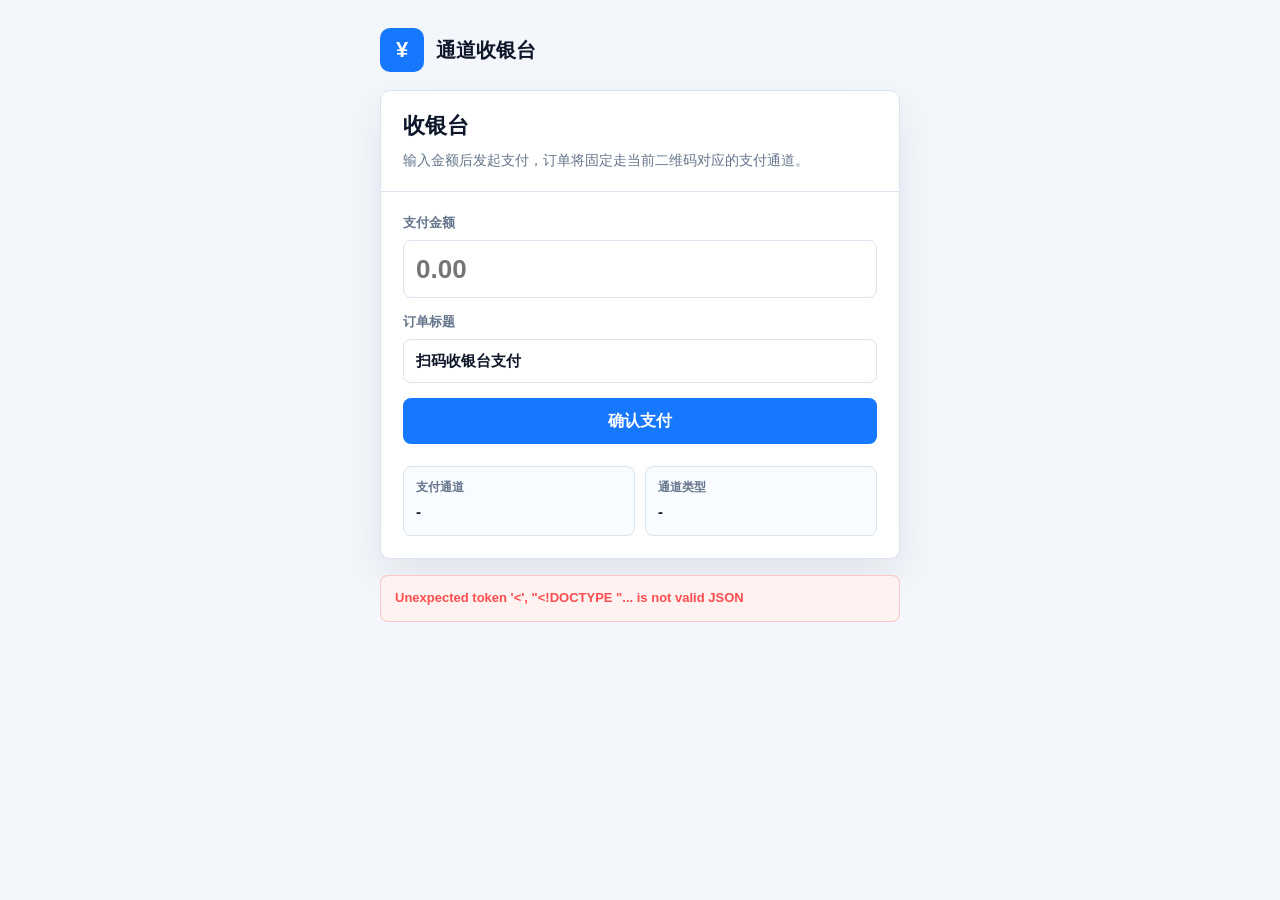
==== src/main/resources/static/cashier.html @ 772f04e9 "feat: complete Douyin profit sharing with Alipay isolation" ====
<!doctype html>
<html lang="zh-CN">
<head>
  <meta charset="utf-8">
  <meta name="viewport" content="width=device-width, initial-scale=1">
  <title>通道收银台</title>
  <style>
    :root {
      --primary: #1677ff;
      --text: #0f172a;
      --muted: #64748b;
      --line: #dbe3ef;
      --bg: #f3f6fb;
      --green: #38b000;
      --red: #ff4d4f;
    }

    * {
      box-sizing: border-box;
    }

    body {
      margin: 0;
      min-height: 100vh;
      background: var(--bg);
      color: var(--text);
      font-family: "Microsoft YaHei", "PingFang SC", Arial, sans-serif;
    }

    .shell {
      width: min(520px, calc(100% - 28px));
      margin: 0 auto;
      padding: 28px 0;
    }

    .brand {
      display: flex;
      align-items: center;
      gap: 12px;
      margin-bottom: 18px;
      font-weight: 900;
      font-size: 20px;
    }

    .logo {
      display: grid;
      place-items: center;
      width: 44px;
      height: 44px;
      border-radius: 10px;
      background: var(--primary);
      color: #fff;
      font-size: 22px;
    }

    .card {
      border: 1px solid var(--line);
      border-radius: 10px;
      background: #fff;
      box-shadow: 0 18px 45px rgba(15, 23, 42, 0.08);
      overflow: hidden;
    }

    .head {
      padding: 20px 22px;
      border-bottom: 1px solid var(--line);
    }

    .head h1 {
      margin: 0 0 8px;
      font-size: 22px;
    }

    .head p {
      margin: 0;
      color: var(--muted);
      font-size: 14px;
      line-height: 1.6;
    }

    form {
      display: grid;
      gap: 15px;
      padding: 22px;
    }

    label {
      display: grid;
      gap: 8px;
      color: var(--muted);
      font-size: 13px;
      font-weight: 800;
    }

    input,
    select {
      width: 100%;
      height: 44px;
      border: 1px solid var(--line);
      border-radius: 8px;
      padding: 0 12px;
      color: var(--text);
      font: inherit;
      font-size: 15px;
      font-weight: 800;
      background: #fff;
    }

    input:focus,
    select:focus {
      border-color: var(--primary);
      outline: none;
      box-shadow: 0 0 0 3px rgba(22, 119, 255, 0.12);
    }

    .profit-sharing-option {
      display: flex;
      align-items: center;
      line-height: 1.6;
    }

    .profit-sharing-option input {
      width: 18px;
      height: 18px;
      flex-shrink: 0;
    }

    .profit-sharing-hint {
      margin: 6px 0 0;
      color: var(--muted);
      font-size: 12px;
      line-height: 1.6;
    }

    .amount {
      height: 58px;
      font-size: 26px;
      letter-spacing: 0;
    }

    .btn {
      display: inline-flex;
      align-items: center;
      justify-content: center;
      height: 46px;
      border: 0;
      border-radius: 8px;
      background: var(--primary);
      color: #fff;
      font: inherit;
      font-weight: 900;
      cursor: pointer;
    }

    .payment-code-panel {
      display: grid;
      gap: 10px;
    }

    .payment-code-panel[hidden] {
      display: none !important;
    }

    .payment-code-actions {
      display: grid;
      gap: 8px;
    }

    .payment-code-upload {
      display: inline-flex;
      align-items: center;
      justify-content: center;
      min-height: 42px;
      border: 1px solid rgba(22, 119, 255, 0.28);
      border-radius: 8px;
      background: #eef6ff;
      color: var(--primary);
      padding: 0 14px;
      font: inherit;
      font-size: 14px;
      font-weight: 900;
      cursor: pointer;
    }

    .payment-code-upload:disabled {
      cursor: not-allowed;
      opacity: 0.65;
    }

    .payment-code-status {
      min-height: 18px;
      color: var(--muted);
      font-size: 12px;
      font-weight: 800;
      line-height: 1.5;
    }

    .payment-code-status.ok {
      color: var(--green);
    }

    .payment-code-status.bad {
      color: var(--red);
    }

    .payment-code-status.loading {
      color: var(--primary);
    }

    .meta {
      display: grid;
      grid-template-columns: repeat(2, minmax(0, 1fr));
      gap: 10px;
      padding: 0 22px 22px;
    }

    .mini {
      min-height: 70px;
      border: 1px solid var(--line);
      border-radius: 8px;
      padding: 12px;
      background: #f8fbff;
    }

    .mini span {
      display: block;
      color: var(--muted);
      font-size: 12px;
      font-weight: 800;
    }

    .mini strong {
      display: block;
      margin-top: 7px;
      overflow-wrap: anywhere;
      font-size: 15px;
    }

    .result {
      display: none;
      margin-top: 16px;
      border: 1px solid var(--line);
      border-radius: 8px;
      background: #111827;
      color: #dbeafe;
      padding: 14px;
      font-family: Consolas, "Cascadia Mono", monospace;
      font-size: 12px;
      line-height: 1.55;
      white-space: pre-wrap;
      overflow-wrap: anywhere;
    }

    .message {
      margin: 16px 0 0;
      border: 1px solid var(--line);
      border-radius: 8px;
      background: #f8fbff;
      color: var(--muted);
      padding: 12px 14px;
      font-size: 13px;
      font-weight: 800;
      line-height: 1.55;
    }

    .message.ok {
      border-color: rgba(56, 176, 0, 0.25);
      background: #f3ffe9;
      color: var(--green);
    }

    .message.bad {
      border-color: rgba(255, 77, 79, 0.25);
      background: #fff2f0;
      color: var(--red);
    }

    .message.loading {
      border-color: rgba(22, 119, 255, 0.25);
      background: #eef6ff;
      color: var(--primary);
    }

    .pay-panel {
      display: none;
      margin-top: 16px;
      border: 1px solid var(--line);
      border-radius: 10px;
      background: #fff;
      padding: 18px;
      text-align: center;
      box-shadow: 0 18px 45px rgba(15, 23, 42, 0.08);
    }

    .continue-panel {
      display: none;
      margin-top: 16px;
      border: 1px solid rgba(22, 119, 255, 0.22);
      border-radius: 10px;
      background: #f8fbff;
      padding: 16px;
      text-align: center;
      box-shadow: 0 18px 45px rgba(15, 23, 42, 0.08);
    }

    .continue-panel.active {
      display: grid;
      gap: 10px;
      justify-items: center;
    }

    .continue-panel p {
      margin: 0;
      color: var(--muted);
      font-size: 13px;
      font-weight: 800;
      line-height: 1.6;
    }

    .continue-button {
      border: 0;
      border-radius: 8px;
      background: var(--primary);
      color: #fff;
      padding: 12px 18px;
      font: inherit;
      font-weight: 900;
      cursor: pointer;
    }

    .payment-form-holder {
      position: absolute;
      width: 1px;
      height: 1px;
      overflow: hidden;
      opacity: 0;
      pointer-events: none;
    }

    .pay-panel.active {
      display: grid;
      gap: 12px;
      justify-items: center;
    }

    .pay-panel h2 {
      margin: 0;
      font-size: 18px;
    }

    .pay-panel p {
      margin: 0;
      color: var(--muted);
      font-size: 13px;
      line-height: 1.6;
    }

    .pay-qr {
      width: 260px;
      max-width: 100%;
      aspect-ratio: 1;
      border: 1px solid var(--line);
      border-radius: 10px;
      padding: 12px;
      background: #fff;
    }

    .ok {
      color: var(--green);
    }

    .bad {
      color: var(--red);
    }
  </style>
</head>
<body>
<main class="shell">
  <div class="brand"><div class="logo">¥</div><div>通道收银台</div></div>
  <section class="card">
    <div class="head">
      <h1 id="cashierTitle">收银台</h1>
      <p id="cashierHint">输入金额后发起支付，订单将固定走当前二维码对应的支付通道。</p>
    </div>
    <form id="cashierForm">
      <label>支付金额
        <input id="amount" class="amount" type="number" min="0.01" step="0.01" placeholder="0.00" required>
      </label>
      <label>订单标题
        <input id="subject" value="扫码收银台支付" required>
      </label>
      <div id="profitSharingPanel" hidden>
        <label class="profit-sharing-option"><input id="profitSharingEnabled" type="checkbox">本订单需要分账</label>
        <p class="profit-sharing-hint">勾选后，支付款项将保留待分账；分账完成后可解冻剩余资金。</p>
      </div>
      <div id="paymentCodePanel" class="payment-code-panel" hidden>
        <label>付款码数字
          <input id="paymentCode" inputmode="numeric" pattern="[0-9]*" placeholder="可手动输入，也可上传照片自动识别">
        </label>
        <div class="payment-code-actions">
          <input id="paymentCodeFile" type="file" accept="image/*" hidden>
          <button id="paymentCodeUploadButton" class="payment-code-upload" type="button">上传照片识别付款码</button>
          <div id="paymentCodeUploadStatus" class="payment-code-status">只在付款码产品中使用，其他支付产品不会显示。</div>
        </div>
      </div>
      <button id="payButton" class="btn" type="submit" disabled>确认支付</button>
    </form>
    <div class="meta">
      <div class="mini"><span>支付通道</span><strong id="channelText">-</strong></div>
      <div class="mini"><span>通道类型</span><strong id="providerText">-</strong></div>
    </div>
  </section>
  <div id="message" class="message">请输入金额后确认支付。</div>
  <section id="continuePanel" class="continue-panel" aria-live="polite">
    <p>如果没有自动打开支付宝，请点击按钮继续付款。</p>
    <button id="continuePayButton" class="continue-button" type="button">打开支付宝付款</button>
  </section>
  <section id="payPanel" class="pay-panel" aria-live="polite">
    <h2 id="payPanelTitle">支付宝付款二维码</h2>
    <img id="payQrImage" class="pay-qr" alt="支付宝付款二维码">
    <p id="payPanelHint">请使用支付宝扫码付款，付款完成后返回商户页面查看订单状态。</p>
  </section>
  <pre id="result" class="result">等待输入金额...</pre>
  <div id="paymentFormHolder" class="payment-form-holder"></div>
</main>

<script>
  const params = new URLSearchParams(location.search);
  const oauthState = oauthStateParams(params.get("state"));
  const channelId = params.get("channelId");
  const merchantId = params.get("merchantId");
  const preferredProduct = paramValue("product");
  const oauthAuthCode = params.get("auth_code") || params.get("authCode");
  const autoPayRequested = paramValue("autoPay") === "1";
  const normalizedChannelId = safeDecode(paramValue("channelId"));
  const normalizedMerchantId = safeDecode(paramValue("merchantId"));
  const productLabels = {
    ALIPAY_ORDER_CODE: "订单码",
    ALIPAY_F2F: "当面付",
    ALIPAY_PAYMENT_CODE: "付款码",
    ALIPAY_APP: "APP支付",
    ALIPAY_WAP: "WAP手机",
    ALIPAY_PAGE: "PC网页",
    ALIPAY_JSAPI: "JSAPI",
    ALIPAY_PREAUTH: "线下预授权",
    ALIPAY_PREAUTH_H5: "H5预授权",
    ALIPAY_DIRECT_WAP: "直付通WAP手机",
    ALIPAY_DIRECT_F2F: "直付通当面付",
    ALIPAY_DIRECT_APP: "直付通APP支付",
    ALIPAY_DIRECT_PAGE: "直付通PC网页",
    ALIPAY_DIRECT_ORDER_CODE: "直付通订单码",
    ALIPAY_DIRECT_JSAPI: "直付通JSAPI",
    DOUYIN_H5: "抖音H5支付",
    DOUYIN_NATIVE: "抖音Native支付"
  };
  const desktopProductPreference = [
    "ALIPAY_ORDER_CODE",
    "ALIPAY_DIRECT_ORDER_CODE",
    "ALIPAY_PAYMENT_CODE",
    "ALIPAY_F2F",
    "ALIPAY_DIRECT_F2F",
    "ALIPAY_PREAUTH",
    "ALIPAY_PREAUTH_H5",
    "ALIPAY_APP",
    "ALIPAY_DIRECT_APP",
    "ALIPAY_WAP",
    "ALIPAY_DIRECT_WAP",
    "ALIPAY_PAGE",
    "ALIPAY_DIRECT_PAGE",
    "ALIPAY_JSAPI",
    "ALIPAY_DIRECT_JSAPI",
    "DOUYIN_NATIVE",
    "DOUYIN_H5"
  ];
  const mobileProductPreference = [
    ...desktopProductPreference.filter((product) => product !== "DOUYIN_NATIVE" && product !== "DOUYIN_H5"),
    "DOUYIN_H5",
    "DOUYIN_NATIVE"
  ];

  let currentChannel;
  let currentMerchant;
  let currentAvailableChannels = [];
  let currentProduct;
  let currentProductOptions = [];
  let alipaySubmitForm;
  let paymentPollTimer;
  let paymentPollAttempts = 0;

  const $ = (id) => document.getElementById(id);

  function isMobilePayClient() {
    return /AlipayClient|Android|iPhone|iPad|iPod|Mobile/i.test(navigator.userAgent || "");
  }

  function isAlipayClient() {
    return /AlipayClient/i.test(navigator.userAgent || "");
  }

  function safeDecode(value) {
    if (!value) return value;
    let decoded = value;
    for (let index = 0; index < 2; index += 1) {
      try {
        const next = decodeURIComponent(decoded);
        if (next === decoded) break;
        decoded = next;
      } catch (error) {
        break;
      }
    }
    return decoded;
  }

  function oauthStateParams(rawState) {
    try {
      return new URLSearchParams(rawState || "");
    } catch (error) {
      return new URLSearchParams();
    }
  }

  function paramValue(key) {
    return params.get(key) || oauthState.get(key);
  }

  function tokenVariants(value) {
    const raw = String(value || "").trim();
    if (!raw) return [];
    const decoded = safeDecode(raw);
    const values = [raw, decoded, encodeURIComponent(raw), encodeURIComponent(decoded)];
    return [...new Set(values.map((item) => item.toLowerCase()))];
  }

  function tokenMatches(left, right) {
    const leftSet = new Set(tokenVariants(left));
    return tokenVariants(right).some((item) => leftSet.has(item));
  }

  function channelMatches(channel, value) {
    if (!channel || !value) return false;
    return [channel.id, channel.name, channel.appId, channel.provider].some((token) => tokenMatches(token, value));
  }

    function messageText(value) {
      if (typeof value === "string") return value;
      if (!value || typeof value !== "object") return String(value || "");
      if (value.orderString) {
        return `${value.message || "APP支付订单信息已生成"}\n\norderString:\n${value.orderString}`;
      }
      const text = value.message || value.subMessage || value.error || value.code || JSON.stringify(value);
      const authAttempts = authAttemptsText(value);
      if (authAttempts) return `${text}\n\n${authAttempts}`;
      const attempts = gatewayAttemptsText(value);
      return attempts ? `${text}\n\n${attempts}` : text;
    }

    function authAttemptsText(value) {
      if (!Array.isArray(value?.attempts) || !value.attempts.length || !value.attempts.some((attempt) => attempt?.options)) {
        return "";
      }
      const lines = value.attempts.map((attempt, index) => {
        const options = JSON.stringify(attempt.options || {});
        const result = attempt.result || {};
        const error = result.errorMessage || result.errorMessageKey || result.error || result.resultCode || JSON.stringify(result);
        return `${index + 1}. ${options}: ${error || "无返回"}`;
      });
      return `授权尝试:\n${lines.join("\n")}`;
    }

    function gatewayAttemptsText(value) {
      if (!Array.isArray(value?.attempts) || !value.attempts.length) return "";
      const lines = value.attempts.map((attempt) => {
        const status = attempt.success ? "成功" : "失败";
        const code = attempt.code ? ` ${attempt.code}` : "";
        const message = attempt.message ? ` ${attempt.message}` : "";
        return `${attempt.channelId || "-"} ${status}${code}${message}`;
      });
      return `通道尝试:\n${lines.join("\n")}`;
    }

  function setMessage(value, tone = "") {
    const message = $("message");
    message.hidden = false;
    message.textContent = messageText(value);
    message.className = `message${tone ? ` ${tone}` : ""}`;
  }

  function writeResult(value, tone = "") {
    $("result").textContent = typeof value === "string" ? value : JSON.stringify(value, null, 2);
    if (tone === "ok") {
      $("message").hidden = true;
      return;
    }
    setMessage(value, tone);
  }

  function setPaymentCodeUploadStatus(text, tone = "") {
    const status = $("paymentCodeUploadStatus");
    status.textContent = text;
    status.className = `payment-code-status${tone ? ` ${tone}` : ""}`;
  }

  function clearPaymentCodeUi() {
    $("paymentCode").value = "";
    $("paymentCodeFile").value = "";
    setPaymentCodeUploadStatus("只在付款码产品中使用，其他支付产品不会显示。");
  }

  function normalizePaymentCode(value) {
    const compact = String(value || "").replace(/\s+/g, "");
    const direct = compact.match(/^\d{10,32}$/);
    if (direct) return compact;
    const query = String(value || "").match(/(?:auth_code|authCode|payment_code|paymentCode|code)=([0-9]{10,32})/i);
    if (query) return query[1];
    const digits = String(value || "").match(/(?:^|\D)(\d{10,32})(?!\d)/);
    return digits ? digits[1] : "";
  }

  function maskPaymentCode(code) {
    if (!code || code.length <= 8) return code || "";
    return `${code.slice(0, 4)}****${code.slice(-4)}`;
  }

  function hidePaymentQr() {
    $("payPanel").classList.remove("active");
    $("payQrImage").removeAttribute("src");
  }

  function hideContinuePanel() {
    $("continuePanel").classList.remove("active");
    alipaySubmitForm = null;
    $("paymentFormHolder").innerHTML = "";
  }

  function clearPaymentPolling() {
    if (paymentPollTimer) {
      clearTimeout(paymentPollTimer);
      paymentPollTimer = null;
    }
    paymentPollAttempts = 0;
  }

  function submitAlipayForm() {
    if (!alipaySubmitForm) {
      return false;
    }
    alipaySubmitForm.submit();
    return true;
  }

  function showPaymentQr(text, title, hint) {
    $("payPanelTitle").textContent = title;
    $("payPanelHint").textContent = hint;
    $("payQrImage").src = `/api/v1/qrcode?text=${encodeURIComponent(text)}&t=${Date.now()}`;
    $("payPanel").classList.add("active");
  }

  function alipayStartAppUrl(text) {
    if (/^alipays?:\/\//i.test(text)) {
      return text;
    }
    return `alipays://platformapi/startapp?appId=20000067&url=${encodeURIComponent(text)}`;
  }

  function openAlipayQr(text, message = "正在打开支付宝付款...") {
    writeResult(message, "loading");
    if (/^alipays?:\/\//i.test(text)) {
      window.location.href = text;
      return;
    }
    if (/AlipayClient/i.test(navigator.userAgent || "")) {
      window.location.href = text;
      return;
    }
    window.location.href = alipayStartAppUrl(text);
  }

  function openAlipayNativePay(text, message = "正在打开支付宝付款...") {
    writeResult(message, "loading");
    if (/AlipayClient/i.test(navigator.userAgent || "")) {
      startAlipayH5App(text);
      return;
    }
    window.location.href = alipayStartAppUrl(text);
  }

  function startAlipayH5App(url) {
    let fallbackTimer;
    const fallback = () => {
      window.location.href = alipayStartAppUrl(url);
    };
    const callStartApp = () => {
      try {
        if (fallbackTimer) clearTimeout(fallbackTimer);
        fallbackTimer = setTimeout(fallback, 800);
        window.AlipayJSBridge.call("startApp", {
          appId: "20000067",
          param: {
            url,
            appClearTop: false,
            startMultApp: "YES"
          }
        }, (result) => {
          if (fallbackTimer) clearTimeout(fallbackTimer);
          if (result && result.error) {
            fallback();
          }
        });
      } catch (error) {
        fallback();
      }
    };
    if (window.AlipayJSBridge) {
      callStartApp();
      return;
    }
    document.addEventListener("AlipayJSBridgeReady", callStartApp, { once: true });
    setTimeout(() => {
      if (!window.AlipayJSBridge) {
        fallback();
      }
    }, 1000);
  }

  function isOrderCodeProduct(product) {
    return product === "ALIPAY_ORDER_CODE" || product === "ALIPAY_DIRECT_ORDER_CODE";
  }

  function isQrPollingProduct(product) {
    return isOrderCodeProduct(product) || product === "DOUYIN_NATIVE";
  }

  function isPaymentCodeProduct(product) {
    return product === "ALIPAY_PAYMENT_CODE";
  }

  function isH5PreauthProduct(product) {
    return product === "ALIPAY_PREAUTH_H5";
  }

  function isPagePayProduct(product) {
    return product === "ALIPAY_PAGE" || product === "ALIPAY_DIRECT_PAGE";
  }

  function alipayFormActionUrl(form) {
    if (!form) {
      return "";
    }
    const action = form.getAttribute("action");
    if (!action) {
      return "";
    }
    const params = new URLSearchParams();
    form.querySelectorAll("input[name]").forEach((input) => {
      params.append(input.name, input.value || "");
    });
    const separator = action.includes("?") ? "&" : "?";
    return `${action}${separator}${params.toString()}`;
  }

  function responseBody(data) {
    const raw = data && data.raw;
    if (!raw || typeof raw !== "object") {
      return {};
    }
    const key = Object.keys(raw).find((item) => item.endsWith("_response"));
    return key && raw[key] && typeof raw[key] === "object" ? raw[key] : {};
  }

  function responseTradeStatus(data) {
    return responseBody(data).trade_status || "";
  }

  function paymentChannelId(data) {
    return data.channelId || (currentChannel && currentChannel.id) || "";
  }

  function appOrderString(data) {
    return data && data.raw && data.raw.order_string ? data.raw.order_string : "";
  }

  function appPayLaunchUrl(orderString) {
    return `alipays://platformapi/startapp?appId=20000125&orderSuffix=${encodeURIComponent(orderString)}`;
  }

  function jsapiTradeNo(data) {
    return data?.tradeNo || data?.trade_no || responseBody(data).trade_no || "";
  }

  function isPaymentComplete(data) {
    return data.status === "SUCCESS" || responseTradeStatus(data) === "TRADE_SUCCESS" || responseTradeStatus(data) === "TRADE_FINISHED";
  }

  function isPaymentClosed(data) {
    return data.status === "CLOSED" || responseTradeStatus(data) === "TRADE_CLOSED";
  }

  async function queryPaymentStatus(outTradeNo, channelId) {
    return request("/api/v1/payments/query", {
      method: "POST",
      body: JSON.stringify({
        outTradeNo,
        channelIds: channelId ? [channelId] : []
      })
    });
  }

  async function cancelPayment(outTradeNo, channelId) {
    return request("/api/v1/payments/cancel", {
      method: "POST",
      body: JSON.stringify({
        outTradeNo,
        channelIds: channelId ? [channelId] : []
      })
    });
  }

  function startOrderCodePolling(paymentResponse, payload) {
    clearPaymentPolling();
    if (!isQrPollingProduct(currentProduct) || !payload.outTradeNo) {
      return;
    }
    const channelId = paymentChannelId(paymentResponse);
    const maxAttempts = currentProduct === "DOUYIN_NATIVE" ? 24 : 120;
    const poll = async () => {
      paymentPollAttempts += 1;
      try {
        const data = await queryPaymentStatus(payload.outTradeNo, channelId);
        if (isPaymentComplete(data)) {
          clearPaymentPolling();
          hidePaymentQr();
          writeResult("支付成功，订单状态已同步。", "ok");
          return;
        }
        if (isPaymentClosed(data)) {
          clearPaymentPolling();
          hidePaymentQr();
          writeResult("订单已关闭，未完成付款。", "bad");
          return;
        }
        if (paymentPollAttempts >= maxAttempts) {
          const cancelResult = await cancelPayment(payload.outTradeNo, channelId);
          clearPaymentPolling();
          hidePaymentQr();
          writeResult(cancelResult.status === "CLOSED" ? "订单码超时未支付，已撤销订单。" : cancelResult, cancelResult.status === "CLOSED" ? "bad" : "loading");
          return;
        }
        paymentPollTimer = setTimeout(poll, 5000);
      } catch (error) {
        if (paymentPollAttempts >= maxAttempts) {
          clearPaymentPolling();
          writeResult(error, "bad");
          return;
        }
        paymentPollTimer = setTimeout(poll, 5000);
      }
    };
    paymentPollTimer = setTimeout(poll, 5000);
  }

  function startJsapiPaymentPolling(paymentResponse, payload) {
    clearPaymentPolling();
    if (!payload.outTradeNo) {
      return;
    }
    const channelId = paymentChannelId(paymentResponse);
    const maxAttempts = 30;
    const poll = async () => {
      paymentPollAttempts += 1;
      try {
        const data = await queryPaymentStatus(payload.outTradeNo, channelId);
        if (isPaymentComplete(data)) {
          clearPaymentPolling();
          writeResult("支付成功，订单状态已同步。", "ok");
          return;
        }
        if (isPaymentClosed(data)) {
          clearPaymentPolling();
          writeResult("订单已关闭，未完成付款。", "bad");
          return;
        }
        if (paymentPollAttempts >= maxAttempts) {
          clearPaymentPolling();
          writeResult("支付结果确认中，请稍后在后台订单列表查看。", "loading");
          return;
        }
        paymentPollTimer = setTimeout(poll, 2000);
      } catch (error) {
        if (paymentPollAttempts >= maxAttempts) {
          clearPaymentPolling();
          writeResult(error, "bad");
          return;
        }
        paymentPollTimer = setTimeout(poll, 2000);
      }
    };
    paymentPollTimer = setTimeout(poll, 1000);
  }

  function startAppPaymentPolling(paymentResponse, payload, paymentName = "APP支付") {
    clearPaymentPolling();
    if (!payload.outTradeNo) {
      return;
    }
    const channelId = paymentChannelId(paymentResponse);
    const maxAttempts = 90;
    const poll = async () => {
      paymentPollAttempts += 1;
      try {
        const data = await queryPaymentStatus(payload.outTradeNo, channelId);
        if (isPaymentComplete(data)) {
          clearPaymentPolling();
          hidePaymentQr();
          writeResult("支付成功，订单状态已同步。", "ok");
          return;
        }
        if (isPaymentClosed(data)) {
          clearPaymentPolling();
          hidePaymentQr();
          writeResult("订单已关闭，未完成付款。", "bad");
          return;
        }
        if (paymentPollAttempts >= maxAttempts) {
          clearPaymentPolling();
          writeResult(`${paymentName}结果确认中，请稍后在后台订单列表查看。`, "loading");
          return;
        }
        paymentPollTimer = setTimeout(poll, 2000);
      } catch (error) {
        if (paymentPollAttempts >= maxAttempts) {
          clearPaymentPolling();
          writeResult(error, "bad");
          return;
        }
        paymentPollTimer = setTimeout(poll, 2000);
      }
    };
    paymentPollTimer = setTimeout(poll, 2000);
  }

  async function request(url, options = {}) {
    const response = await fetch(url, {
      headers: { "Content-Type": "application/json", ...(options.headers || {}) },
      ...options
    });
    const text = await response.text();
    const data = text ? JSON.parse(text) : {};
    if (!response.ok) throw data;
    return data;
  }

  async function decodePaymentCodePhoto(file) {
    const body = new FormData();
    body.append("file", file);
    const response = await fetch("/api/v1/payment-code/decode", {
      method: "POST",
      body
    });
    const text = await response.text();
    let data = {};
    try {
      data = text ? JSON.parse(text) : {};
    } catch (error) {
      data = { message: text || "付款码照片识别失败" };
    }
    if (!response.ok) throw data;
    return data;
  }

  function productOptions(channel) {
    return (channel.products || [])
      .filter((product) => product !== "ALIPAY_DIRECT")
      .filter((product) => productLabels[product]);
  }

  function merchantChannels(merchant, channels) {
    const allowed = Array.isArray(merchant.channelIds) ? merchant.channelIds : [];
    return channels.filter((channel) => (
      channel.enabled !== false &&
      (!allowed.length || allowed.some((id) => channelMatches(channel, id)))
    ));
  }

  function merchantProduct(merchant, channels) {
    const products = new Set(merchantChannels(merchant, channels).flatMap(productOptions));
    if (preferredProduct) {
      if (products.has(preferredProduct)) {
        return preferredProduct;
      }
      throw { code: "PRODUCT_NOT_ENABLED", message: "二维码指定的支付产品未在当前商户可用通道中启用，请重新生成二维码。" };
    }
    return chooseProduct([...products]);
  }

  function chooseProduct(options) {
    const products = new Set(options || []);
    const preference = isMobilePayClient() ? mobileProductPreference : desktopProductPreference;
    return preference.find((product) => products.has(product));
  }

  function findChannel(channels, id) {
    return channels.find((channel) => channelMatches(channel, id));
  }

  function noProductMessage() {
    return "当前通道没有可用于收银台的支付产品，请在支付通道里至少勾选一个支付产品。";
  }

  function applyProductUi() {
    syncCashierProfitSharing();
    const paymentCodeMode = isPaymentCodeProduct(currentProduct);
    const paymentCodePanel = $("paymentCodePanel");
    const paymentCodeInput = $("paymentCode");
    const paymentCodeFile = $("paymentCodeFile");
    const paymentCodeUploadButton = $("paymentCodeUploadButton");
    paymentCodePanel.hidden = !paymentCodeMode;
    paymentCodePanel.style.display = paymentCodeMode ? "grid" : "none";
    paymentCodeInput.required = paymentCodeMode;
    paymentCodeInput.disabled = !paymentCodeMode;
    paymentCodeFile.disabled = !paymentCodeMode;
    paymentCodeUploadButton.disabled = !paymentCodeMode;
    if (!paymentCodeMode) {
      clearPaymentCodeUi();
      return;
    }
    setPaymentCodeUploadStatus("可手动输入付款码，也可以上传付款码照片自动识别。");
    $("cashierHint").textContent = "输入金额和顾客支付宝付款码后发起收款，本产品调用支付宝当面付付款码能力。";
  }

  function isJsapiProduct(product) {
    return product === "ALIPAY_JSAPI" || product === "ALIPAY_DIRECT_JSAPI";
  }

  function isDouyinH5Product(product) {
    return product === "DOUYIN_H5";
  }

  function isDouyinNativeProduct(product) {
    return product === "DOUYIN_NATIVE";
  }

  function channelsForCurrentProduct() {
    if (currentChannel) return [currentChannel];
    return currentAvailableChannels.filter((channel) => productOptions(channel).includes(currentProduct));
  }

  function oauthRedirectUrl() {
    return `${location.origin}${location.pathname}`;
  }

  function oauthStateValue() {
    const state = new URLSearchParams();
    if (normalizedChannelId) state.set("channelId", normalizedChannelId);
    if (normalizedMerchantId) state.set("merchantId", normalizedMerchantId);
    if (currentProduct) state.set("product", currentProduct);
    if ($("amount")?.value) state.set("amount", $("amount").value);
    if ($("subject")?.value) state.set("subject", $("subject").value);
    return state.toString();
  }

  function alipayOauthUrl(appId) {
    const url = new URL("https://openauth.alipay.com/oauth2/publicAppAuthorize.htm");
    url.searchParams.set("app_id", appId);
    url.searchParams.set("scope", "auth_base");
    url.searchParams.set("redirect_uri", oauthRedirectUrl());
    const state = oauthStateValue();
    if (state) url.searchParams.set("state", state);
    return url.toString();
  }

  function waitAlipayBridge(timeoutMs = 3000) {
    return new Promise((resolve, reject) => {
      if (window.AlipayJSBridge) {
        resolve(window.AlipayJSBridge);
        return;
      }
      const timer = window.setTimeout(() => {
        reject({ code: "ALIPAY_JSAPI_BRIDGE_TIMEOUT", message: "支付宝 JSBridge 未就绪，请确认页面是在支付宝内打开。" });
      }, timeoutMs);
      document.addEventListener("AlipayJSBridgeReady", () => {
        window.clearTimeout(timer);
        resolve(window.AlipayJSBridge);
      }, { once: true });
    });
  }

  async function getAlipayJsapiAuthCode(appId) {
    const bridge = await waitAlipayBridge();
    const attempts = [
      { appId, scopeNicks: ["auth_base"] },
      { appId, scopes: ["auth_base"] },
      { appId, scopeNicks: "auth_base" },
      { appId, scopes: "auth_base" }
    ];
    const failures = [];
    for (const options of attempts) {
      const result = await callAlipayGetAuthCode(bridge, options);
      const authCode = result?.authCode || result?.auth_code;
      if (authCode) {
        return authCode;
      }
      failures.push({ options, result });
    }
    const lastFailure = failures[failures.length - 1] || {};
    const lastResult = lastFailure.result || {};
    throw {
      code: "ALIPAY_JSAPI_GET_AUTH_CODE_FAILED",
      message: lastResult?.errorMessage || lastResult?.errorMessageKey || lastResult?.error || "支付宝授权码获取失败",
      raw: lastResult,
      attempts: failures
    };
  }

  function callAlipayGetAuthCode(bridge, options) {
    return new Promise((resolve) => {
      let settled = false;
      const finish = (result) => {
        if (settled) return;
        settled = true;
        resolve(result || {});
      };
      const timer = setTimeout(() => finish({
        error: "ALIPAY_JSAPI_AUTH_TIMEOUT",
        errorMessage: "支付宝授权码获取超时"
      }), 5000);
      bridge.call("getAuthCode", options, (result) => {
        clearTimeout(timer);
        finish(result);
      });
    });
  }

  function isInvalidBridgeParams(result) {
    const text = `${result?.error || ""} ${result?.errorMessage || ""} ${result?.errorMessageKey || ""}`;
    return /参数|invalid|INVALID|ILLEGAL|PARAM|REDIRECT_URI/i.test(text);
  }

  async function alipayJsapiTradePay(tradeNo) {
    const bridge = await waitAlipayBridge();
    const attempts = [
      { tradeNO: tradeNo },
      { tradeNo },
      { orderStr: tradeNo }
    ];
    let lastResult;
    for (const options of attempts) {
      const result = await callAlipayTradePay(bridge, options);
      lastResult = result;
      if (!isInvalidBridgeParams(result)) {
        return result;
      }
    }
    return lastResult || {};
  }

  async function alipayH5PreauthTradePay(orderString) {
    const bridge = await waitAlipayBridge();
    const attempts = [
      { orderStr: orderString },
      { orderString },
      { tradeNO: orderString }
    ];
    let lastResult;
    for (const options of attempts) {
      const result = await callAlipayTradePay(bridge, options);
      lastResult = result;
      if (!isInvalidBridgeParams(result)) {
        return result;
      }
    }
    return lastResult || {};
  }

  function callAlipayTradePay(bridge, options) {
    return new Promise((resolve) => {
      bridge.call("tradePay", options, (result) => resolve(result || {}));
    });
  }

  function tradePayResultCode(result) {
    return String(result?.resultCode || result?.result_code || result?.code || "");
  }

  function tradePayErrorMessage(result) {
    const code = tradePayResultCode(result);
    if (code === "6001") return "用户取消支付";
    if (code === "6002") return "网络连接异常，请稍后重试";
    if (code === "4000") return "支付宝支付失败";
    return result?.memo || result?.errorMessage || result?.error || "支付宝支付未完成";
  }

  function applyOauthStateDefaults() {
    if (oauthState.get("amount")) {
      $("amount").value = oauthState.get("amount");
    }
    if (oauthState.get("subject")) {
      $("subject").value = oauthState.get("subject");
    }
  }

  async function loadChannel() {
    const channels = await request("/api/v1/channels");
    if (normalizedChannelId) {
      currentChannel = findChannel(channels, normalizedChannelId);
      if (!currentChannel) {
        throw { code: "BAD_REQUEST", message: "支付通道不存在" };
      }
      currentAvailableChannels = [currentChannel];
      $("cashierTitle").textContent = `${currentChannel.id} 收银台`;
      $("channelText").textContent = currentChannel.id;
      $("providerText").textContent = currentChannel.provider === "DOUYIN"
        ? "抖音支付"
        : (currentChannel.provider === "ALIPAY_DIRECT" ? "支付宝直付通" : "支付宝官方产品");
      const options = productOptions(currentChannel);
      currentProductOptions = options;
      if (preferredProduct && !options.includes(preferredProduct)) {
        throw { code: "PRODUCT_NOT_ENABLED", message: "二维码指定的支付产品未在该通道启用，请在支付通道中重新保存并生成二维码。" };
      }
      currentProduct = preferredProduct || chooseProduct(options);
    } else if (normalizedMerchantId) {
      currentMerchant = await request(`/api/v1/merchants/${encodeURIComponent(normalizedMerchantId)}/cashier-info`);
      const availableChannels = merchantChannels(currentMerchant, channels);
      currentAvailableChannels = availableChannels;
      $("cashierTitle").textContent = `${currentMerchant.name} 收银台`;
      $("cashierHint").textContent = "输入金额后发起支付，订单将按商户可用支付通道自动路由。";
      $("subject").value = `${currentMerchant.name} 扫码收款`;
      $("channelText").textContent = availableChannels.map((channel) => channel.id).join("、") || "-";
      $("providerText").textContent = "商户收款码";
      currentProductOptions = [...new Set(availableChannels.flatMap(productOptions))];
      currentProduct = merchantProduct(currentMerchant, channels);
    } else {
      throw { code: "BAD_REQUEST", message: "缺少 channelId 或 merchantId" };
    }

    applyOauthStateDefaults();
    applyProductUi();
    if (!currentProduct) {
      $("payButton").disabled = true;
      writeResult({ code: "NO_PRODUCT", message: noProductMessage(), products: currentProductOptions }, "bad");
    } else {
      $("payButton").disabled = false;
      if (oauthAuthCode && isJsapiProduct(currentProduct)) {
        writeResult("支付宝授权已完成，请确认金额后再次点击确认支付。", "loading");
      } else if (autoPayRequested && isH5PreauthProduct(currentProduct) && isAlipayClient()) {
        writeResult("正在自动发起 H5 预授权...", "loading");
        setTimeout(() => $("cashierForm").requestSubmit(), 300);
      }
    }
  }

  function orderNo() {
    return `CASHIER${Date.now()}${Math.floor(Math.random() * 1000).toString().padStart(3, "0")}`;
  }

  function syncCashierProfitSharing() {
    const enabled = currentChannel?.provider === "DOUYIN";
    $("profitSharingPanel").hidden = !enabled;
    $("profitSharingEnabled").disabled = !enabled;
    if (!enabled) $("profitSharingEnabled").checked = false;
  }

  function cashierPaymentExtra() {
    const extra = { cashier: true };
    if (currentMerchant) {
      extra.merchantId = currentMerchant.merchantId;
      extra.merchantName = currentMerchant.name;
    }
    if (currentChannel?.provider === "DOUYIN" && $("profitSharingEnabled").checked) {
      extra.settle_info = { profit_sharing: true };
    }
    return extra;
  }

  $("paymentCodeUploadButton").addEventListener("click", () => {
    if (!isPaymentCodeProduct(currentProduct)) {
      clearPaymentCodeUi();
      return;
    }
    $("paymentCodeFile").click();
  });

  $("paymentCodeFile").addEventListener("change", async () => {
    if (!isPaymentCodeProduct(currentProduct)) {
      clearPaymentCodeUi();
      return;
    }
    const file = $("paymentCodeFile").files?.[0];
    if (!file) {
      return;
    }
    const uploadButton = $("paymentCodeUploadButton");
    uploadButton.disabled = true;
    setPaymentCodeUploadStatus("正在识别照片，请稍候...", "loading");
    try {
      const data = await decodePaymentCodePhoto(file);
      const paymentCode = normalizePaymentCode(data.paymentCode || data.text);
      if (!paymentCode) {
        throw {
          code: "PAYMENT_CODE_NOT_FOUND",
          message: "照片已识别，但没有找到付款码数字，请换一张更清晰的照片或手动输入。",
          raw: data
        };
      }
      $("paymentCode").value = paymentCode;
      setPaymentCodeUploadStatus(`已识别付款码 ${maskPaymentCode(paymentCode)}`, "ok");
      setMessage("付款码已识别，请确认金额后发起收款。", "loading");
    } catch (error) {
      $("paymentCodeFile").value = "";
      setPaymentCodeUploadStatus(messageText(error), "bad");
      setMessage(error, "bad");
    } finally {
      uploadButton.disabled = false;
    }
  });

  $("cashierForm").addEventListener("submit", async (event) => {
    event.preventDefault();
    hidePaymentQr();
    hideContinuePanel();
    clearPaymentPolling();
    const payButton = $("payButton");
    const amount = Number($("amount").value);
    if (!amount || amount < 0.01) {
      writeResult({ code: "BAD_AMOUNT", message: "请输入正确金额" }, "bad");
      return;
    }
    const extra = cashierPaymentExtra();
    const payload = {
      product: currentProduct,
      outTradeNo: orderNo(),
      subject: $("subject").value,
      totalAmount: amount,
      timeoutExpress: "10m",
      extra
    };
    const backQuery = currentChannel
      ? `channelId=${encodeURIComponent(currentChannel.id)}`
      : `merchantId=${encodeURIComponent(currentMerchant.merchantId)}`;
    payload.returnUrl = `${location.origin}/cashier.html?${backQuery}`;
    payload.quitUrl = payload.returnUrl;
    if (isPagePayProduct(currentProduct) && isMobilePayClient()) {
      extra.integration_type = "ALIAPP";
      extra.request_from_url = payload.returnUrl;
    }
    if (currentChannel) {
      payload.channelIds = [currentChannel.id];
      payload.notifyUrl = currentChannel.provider === "DOUYIN"
        ? `${location.origin}/api/v1/douyin/notify/${encodeURIComponent(currentChannel.id)}`
        : `${location.origin}/api/v1/alipay/notify/${encodeURIComponent(currentChannel.id)}`;
    }
    if (isPaymentCodeProduct(currentProduct)) {
      const paymentCode = normalizePaymentCode($("paymentCode").value);
      if (!/^\d{10,32}$/.test(paymentCode)) {
        writeResult({ code: "BAD_PAYMENT_CODE", message: "请输入正确的支付宝付款码数字，或上传付款码照片自动识别。" }, "bad");
        return;
      }
      payload.authCode = paymentCode;
    }
    if (isJsapiProduct(currentProduct)) {
      const jsapiChannel = channelsForCurrentProduct()[0];
      if (jsapiChannel && !currentChannel) {
        payload.channelIds = [jsapiChannel.id];
      }
      if (oauthAuthCode) {
        payload.authCode = oauthAuthCode;
      } else if (isAlipayClient()) {
        if (!jsapiChannel?.appId) {
          writeResult({ code: "ALIPAY_JSAPI_APP_ID_MISSING", message: "JSAPI支付需要当前通道配置支付宝 app_id" }, "bad");
          return;
        }
        writeResult("正在跳转支付宝授权，授权完成后会返回收银台。", "loading");
        window.location.href = alipayOauthUrl(jsapiChannel.appId);
        return;
      } else {
        writeResult({
          code: "ALIPAY_JSAPI_AUTH_REQUIRED",
          message: "JSAPI支付需要在支付宝内打开并完成用户授权，或由接口传 buyerId、buyerOpenId、authCode。"
        }, "bad");
        return;
      }
    }
    payButton.disabled = true;
    writeResult("正在发起支付，请稍候...", "loading");
    try {
      const data = await request("/api/v1/payments/pay", {
        method: "POST",
        body: JSON.stringify(payload)
      });
      const failed = data.status === "FAILED";
      writeResult(data.message || "支付请求已创建", failed ? "bad" : "ok");
      if (failed && !data.qrCode && !data.redirectUrl && !data.redirectHtml) {
        return;
      }
      if (isJsapiProduct(currentProduct)) {
        const tradeNo = jsapiTradeNo(data);
        if (!tradeNo) {
          writeResult({ code: "ALIPAY_JSAPI_TRADE_NO_MISSING", message: "支付宝 JSAPI 创建交易后未返回 trade_no", response: data }, "bad");
          return;
        }
        writeResult("正在调起支付宝付款...", "loading");
        const tradePayResult = await alipayJsapiTradePay(tradeNo);
        const resultCode = tradePayResultCode(tradePayResult);
        if (resultCode === "9000") {
          writeResult("支付成功，正在同步订单状态...", "loading");
          startJsapiPaymentPolling(data, payload);
          return;
        }
        if (resultCode === "8000") {
          writeResult("支付处理中，正在确认订单状态...", "loading");
          startJsapiPaymentPolling(data, payload);
          return;
        }
        writeResult({
          code: resultCode || "ALIPAY_JSAPI_TRADE_PAY_FAILED",
          message: tradePayErrorMessage(tradePayResult),
          raw: tradePayResult
        }, "bad");
        return;
      }
      if (isPaymentCodeProduct(currentProduct)) {
        if (data.status === "SUCCESS") {
          writeResult({ message: "付款码收款成功", response: data }, "ok");
          return;
        }
        if (data.status === "PENDING" || data.status === "PAYING") {
          writeResult({ message: "付款码支付处理中，请稍后到后台订单列表查询结果。", response: data }, "loading");
          return;
        }
        writeResult(data, failed ? "bad" : "ok");
        return;
      }
      const orderString = appOrderString(data);
      if (orderString) {
        if (isH5PreauthProduct(currentProduct)) {
          const h5PreauthUrl = appPayLaunchUrl(orderString);
          writeResult("正在唤起支付宝 H5 预授权...", "loading");
          if (!isAlipayClient()) {
            if (isMobilePayClient()) {
              openAlipayQr(h5PreauthUrl, "正在打开支付宝官方预授权页面...");
              return;
            }
            showPaymentQr(
              h5PreauthUrl,
              "H5预授权二维码",
              "请使用支付宝扫码确认预授权；本二维码会直接打开支付宝官方授权页。"
            );
            return;
          }
          const freezeResult = await alipayH5PreauthTradePay(orderString);
          const resultCode = tradePayResultCode(freezeResult);
          if (resultCode === "9000") {
            writeResult("预授权已提交，请稍后在后台订单列表查看冻结结果。", "ok");
            return;
          }
          if (resultCode === "8000") {
            writeResult("预授权处理中，请稍后在后台订单列表查看冻结结果。", "loading");
            return;
          }
          writeResult({
            code: resultCode || "ALIPAY_PREAUTH_H5_FAILED",
            message: tradePayErrorMessage(freezeResult),
            raw: freezeResult
          }, "bad");
          return;
        }
        const appPayUrl = appPayLaunchUrl(orderString);
        startAppPaymentPolling(data, payload);
        if (isMobilePayClient()) {
          openAlipayQr(appPayUrl, "正在打开支付宝 APP 支付...");
          return;
        }
        writeResult("已调用支付宝 APP 支付接口，请使用支付宝扫码付款。", "loading");
        showPaymentQr(
          appPayUrl,
          "APP支付二维码",
          "请使用支付宝扫码付款；本二维码由 alipay.trade.app.pay 返回的订单信息生成。"
        );
        return;
      }
      if (data.qrCode) {
        startOrderCodePolling(data, payload);
        if (isDouyinNativeProduct(currentProduct)) {
          if (isMobilePayClient()) {
            writeResult("抖音Native支付订单已创建，正在打开抖音官方支付页面...", "loading");
            window.location.href = data.qrCode;
            return;
          }
          writeResult("抖音Native支付订单已创建，请使用抖音扫码付款。", "loading");
          showPaymentQr(
            data.qrCode,
            "抖音付款二维码",
            "请使用抖音 App 的扫一扫完成付款；二维码有效期为两分钟。"
          );
          return;
        }
        if (isMobilePayClient()) {
          openAlipayQr(data.qrCode);
          return;
        }
        showPaymentQr(
          data.qrCode,
          "支付宝付款二维码",
          "请使用支付宝扫码付款，付款完成后订单会自动回调更新。"
        );
      } else if (data.redirectUrl) {
        if (isDouyinH5Product(currentProduct)) {
          startAppPaymentPolling(data, payload, "抖音H5支付");
          writeResult("抖音H5支付订单已创建，正在打开官方收银台...", "loading");
          if (isMobilePayClient()) {
            window.location.href = data.redirectUrl;
            return;
          }
          showPaymentQr(
            data.redirectUrl,
            "抖音H5支付二维码",
            "请使用手机扫码进入抖音支付官方H5收银台完成付款。"
          );
          return;
        }
        if (isMobilePayClient()) {
          openAlipayQr(data.redirectUrl);
          return;
        }
        showPaymentQr(
          data.redirectUrl,
          "支付宝付款二维码",
          "请使用手机支付宝扫码继续付款。"
        );
      } else if (data.redirectHtml) {
        writeResult("正在打开支付宝收银台...", "loading");
        const holder = $("paymentFormHolder");
        holder.innerHTML = data.redirectHtml;
        const form = holder.querySelector("form");
        if (form) {
          form.setAttribute("target", "_self");
          alipaySubmitForm = form;
          if (isMobilePayClient() && isPagePayProduct(currentProduct)) {
            const pagePayUrl = alipayFormActionUrl(form);
            if (pagePayUrl) {
              openAlipayNativePay(pagePayUrl, "正在打开支付宝电脑网站支付...");
              return;
            }
          }
          if (isMobilePayClient()) {
            setTimeout(() => submitAlipayForm(), 60);
            return;
          }
          $("continuePanel").classList.add("active");
          setTimeout(() => submitAlipayForm(), 60);
          return;
        }
        document.open();
        document.write(data.redirectHtml);
        document.close();
        return;
      }
    } catch (error) {
      writeResult(error, "bad");
    } finally {
      payButton.disabled = false;
    }
  });

  loadChannel().catch((error) => writeResult(error, "bad"));

  $("continuePayButton").addEventListener("click", () => {
    if (!submitAlipayForm()) {
      writeResult({ code: "PAY_FORM_EXPIRED", message: "支付表单已失效，请重新发起支付" }, "bad");
    }
  });
</script>
</body>
</html>
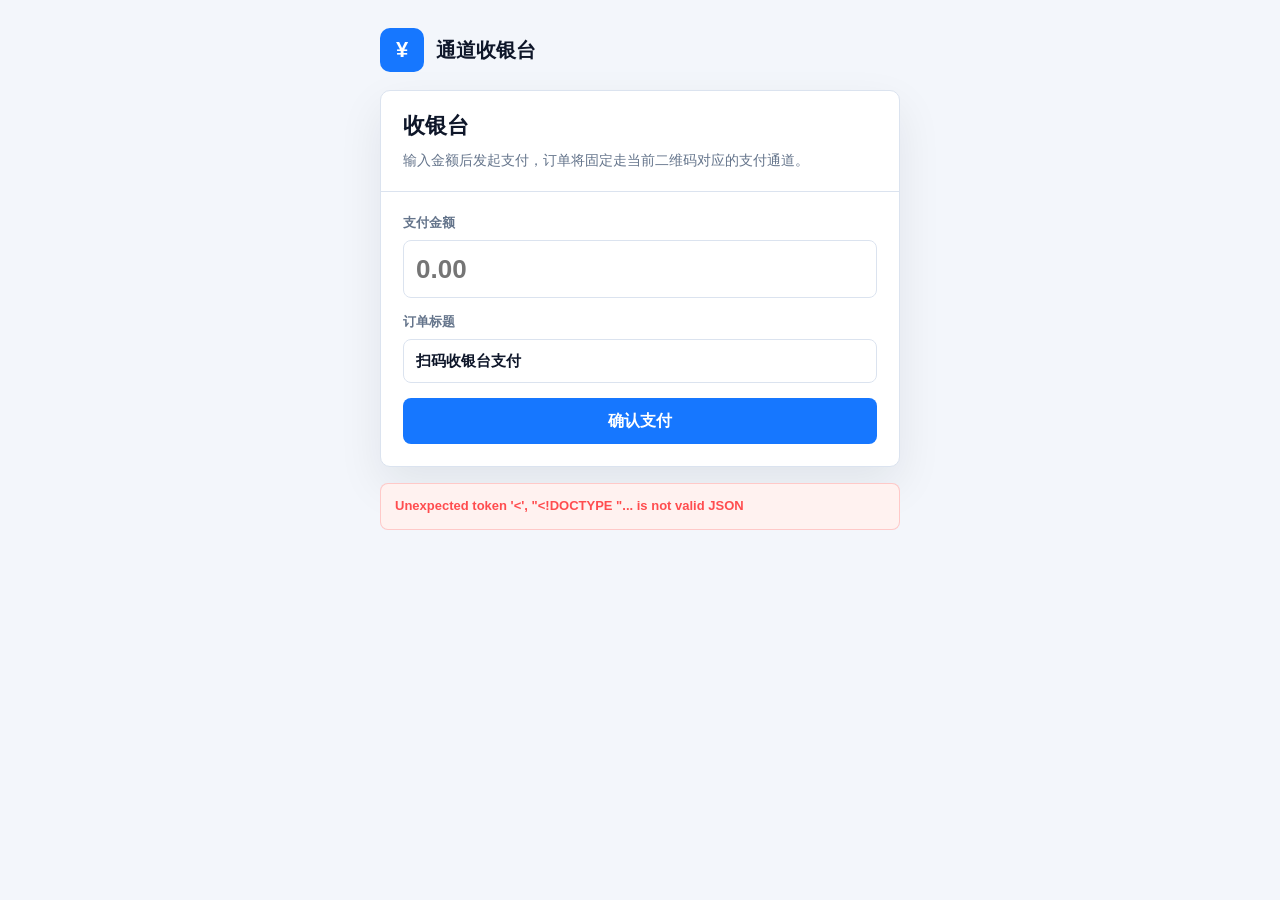
==== commit e7a0b137: "Hide channel details on all cashier pages" ====
--- a/src/main/resources/static/cashier.html
+++ b/src/main/resources/static/cashier.html
@@ -208,7 +208,7 @@
     }
 
     .meta {
-      display: grid;
+      display: none;
       grid-template-columns: repeat(2, minmax(0, 1fr));
       gap: 10px;
       padding: 0 22px 22px;
@@ -390,8 +390,8 @@
         <input id="subject" value="扫码收银台支付" required>
       </label>
       <div id="profitSharingPanel" hidden>
-        <label class="profit-sharing-option"><input id="profitSharingEnabled" type="checkbox">本订单需要分账</label>
-        <p class="profit-sharing-hint">勾选后，支付款项将保留待分账；分账完成后可解冻剩余资金。</p>
+        <label class="profit-sharing-option"><input id="profitSharingEnabled" type="checkbox" checked>本订单需要分账</label>
+        <p class="profit-sharing-hint">抖音订单默认开启，支付款项将保留待分账；不需要分账时可取消勾选。</p>
       </div>
       <div id="paymentCodePanel" class="payment-code-panel" hidden>
         <label>付款码数字
@@ -430,10 +430,11 @@
   const channelId = params.get("channelId");
   const merchantId = params.get("merchantId");
   const preferredProduct = paramValue("product");
+  const douyinH5Handoff = params.get("handoff") === "douyin-h5" && params.get("product") === "DOUYIN_H5";
   const oauthAuthCode = params.get("auth_code") || params.get("authCode");
   const autoPayRequested = paramValue("autoPay") === "1";
-  const normalizedChannelId = safeDecode(paramValue("channelId"));
-  const normalizedMerchantId = safeDecode(paramValue("merchantId"));
+  const normalizedChannelId = douyinH5Handoff ? params.get("channelId") : safeDecode(paramValue("channelId"));
+  const normalizedMerchantId = douyinH5Handoff ? params.get("merchantId") : safeDecode(paramValue("merchantId"));
   const productLabels = {
     ALIPAY_ORDER_CODE: "订单码",
     ALIPAY_F2F: "当面付",
@@ -483,6 +484,7 @@
   let currentAvailableChannels = [];
   let currentProduct;
   let currentProductOptions = [];
+  let cashierProfitSharingChoice = true;
   let alipaySubmitForm;
   let paymentPollTimer;
   let paymentPollAttempts = 0;
@@ -652,6 +654,7 @@
   function showPaymentQr(text, title, hint) {
     $("payPanelTitle").textContent = title;
     $("payPanelHint").textContent = hint;
+    $("payQrImage").alt = title;
     $("payQrImage").src = `/api/v1/qrcode?text=${encodeURIComponent(text)}&t=${Date.now()}`;
     $("payPanel").classList.add("active");
   }
@@ -1009,6 +1012,12 @@
 
   function applyProductUi() {
     syncCashierProfitSharing();
+    if (isDouyinH5Product(currentProduct)) {
+      $("payButton").textContent = isMobilePayClient() ? "确认支付" : "生成手机付款入口";
+      $("cashierHint").textContent = isMobilePayClient()
+        ? "请核对金额和订单标题，点击确认支付后将在本手机发起抖音付款。"
+        : "电脑仅生成手机付款入口；请用手机扫码，核对金额后点击确认支付。";
+    }
     const paymentCodeMode = isPaymentCodeProduct(currentProduct);
     const paymentCodePanel = $("paymentCodePanel");
     const paymentCodeInput = $("paymentCode");
@@ -1038,6 +1047,61 @@
 
   function isDouyinNativeProduct(product) {
     return product === "DOUYIN_NATIVE";
+  }
+
+  function ensureDouyinH5Available() {
+    const channels = currentChannel ? [currentChannel] : currentAvailableChannels;
+    if (!channels.some(channel => channel.provider === "DOUYIN" && channel.enabled !== false
+        && channel.dailyEnabled !== false && productOptions(channel).includes("DOUYIN_H5"))) {
+      throw { code: "PRODUCT_NOT_ENABLED", message: "当前收银台没有可用的抖音 H5 支付通道，请联系商户核对配置。" };
+    }
+  }
+
+  function douyinH5Amount() {
+    const raw = $("amount").value.trim();
+    const amount = Number(raw);
+    if (!/^\d+(?:\.\d{1,2})?$/.test(raw) || !Number.isFinite(amount) || amount < 0.01
+        || !Number.isSafeInteger(Math.round(amount * 100))) {
+      throw { code: "BAD_AMOUNT", message: "请输入至少 0.01 元、最多两位小数的正确金额。" };
+    }
+    return amount.toFixed(2);
+  }
+
+  function douyinH5HandoffUrl() {
+    ensureDouyinH5Available();
+    const amount = douyinH5Amount();
+    const subject = $("subject").value;
+    if (!subject.trim()) throw { code: "BAD_SUBJECT", message: "请填写订单标题。" };
+    // Build a fresh same-origin URL. Never copy OAuth state, credentials or an upstream payment URL.
+    const url = new URL(location.origin);
+    url.pathname = location.pathname;
+    if (currentChannel) url.searchParams.set("channelId", currentChannel.id);
+    else if (currentMerchant?.merchantId) url.searchParams.set("merchantId", currentMerchant.merchantId);
+    else throw { code: "BAD_REQUEST", message: "请先加载有效的收银台。" };
+    url.searchParams.set("product", "DOUYIN_H5");
+    url.searchParams.set("amount", amount);
+    url.searchParams.set("subject", subject);
+    url.searchParams.set("profitSharing", String($("profitSharingEnabled").checked));
+    url.searchParams.set("handoff", "douyin-h5");
+    return url.href;
+  }
+
+  function applyDouyinH5HandoffDefaults() {
+    if (!douyinH5Handoff || !isDouyinH5Product(currentProduct)) return;
+    // These values are editable form defaults, not an existing or signed payment order.
+    if (params.has("amount")) $("amount").value = params.get("amount");
+    if (params.has("subject")) $("subject").value = params.get("subject");
+    if (["true", "false"].includes(params.get("profitSharing"))) {
+      cashierProfitSharingChoice = params.get("profitSharing") === "true";
+    }
+    writeResult("请核对金额和订单标题，再点击确认支付。当前尚未创建支付订单。");
+  }
+
+  function invalidateDouyinH5Handoff() {
+    if (isDouyinH5Product(currentProduct) && !isMobilePayClient() && $("payQrImage").src) {
+      hidePaymentQr();
+      writeResult("付款信息已修改，请重新生成手机付款入口。当前尚未创建支付订单。");
+    }
   }
 
   function channelsForCurrentProduct() {
@@ -1233,7 +1297,9 @@
       throw { code: "BAD_REQUEST", message: "缺少 channelId 或 merchantId" };
     }
 
+    if (isDouyinH5Product(currentProduct)) ensureDouyinH5Available();
     applyOauthStateDefaults();
+    applyDouyinH5HandoffDefaults();
     applyProductUi();
     if (!currentProduct) {
       $("payButton").disabled = true;
@@ -1254,10 +1320,16 @@
   }
 
   function syncCashierProfitSharing() {
-    const enabled = currentChannel?.provider === "DOUYIN";
-    $("profitSharingPanel").hidden = !enabled;
+    const enabled = isDouyinH5Product(currentProduct) || isDouyinNativeProduct(currentProduct);
+    $("profitSharingPanel").hidden = true;
     $("profitSharingEnabled").disabled = !enabled;
-    if (!enabled) $("profitSharingEnabled").checked = false;
+    $("profitSharingEnabled").checked = enabled && cashierProfitSharingChoice;
+  }
+
+  function rememberCashierProfitSharingChoice() {
+    if (!$("profitSharingEnabled").disabled) {
+      cashierProfitSharingChoice = $("profitSharingEnabled").checked;
+    }
   }
 
   function cashierPaymentExtra() {
@@ -1266,11 +1338,16 @@
       extra.merchantId = currentMerchant.merchantId;
       extra.merchantName = currentMerchant.name;
     }
-    if (currentChannel?.provider === "DOUYIN" && $("profitSharingEnabled").checked) {
-      extra.settle_info = { profit_sharing: true };
+    if (isDouyinH5Product(currentProduct) || isDouyinNativeProduct(currentProduct)) {
+      extra.settle_info = { profit_sharing: $("profitSharingEnabled").checked };
     }
     return extra;
   }
+
+  $("profitSharingEnabled").addEventListener("change", rememberCashierProfitSharingChoice);
+  ["amount", "subject", "profitSharingEnabled"].forEach(id => {
+    $(id).addEventListener("input", invalidateDouyinH5Handoff);
+  });
 
   $("paymentCodeUploadButton").addEventListener("click", () => {
     if (!isPaymentCodeProduct(currentProduct)) {
@@ -1320,6 +1397,25 @@
     hideContinuePanel();
     clearPaymentPolling();
     const payButton = $("payButton");
+    if (!currentProduct || !currentProductOptions.includes(currentProduct)) {
+      writeResult({ code: "PRODUCT_NOT_ENABLED", message: "请先加载有效的支付通道和产品。" }, "bad");
+      return;
+    }
+    if (isDouyinH5Product(currentProduct)) {
+      try {
+        ensureDouyinH5Available();
+        douyinH5Amount();
+        if (!isMobilePayClient()) {
+          const entryUrl = douyinH5HandoffUrl();
+          showPaymentQr(entryUrl, "手机确认付款", "请用手机扫码打开收银台，核对金额后点击确认支付，再按页面提示完成抖音付款。");
+          writeResult("手机付款入口已生成，电脑尚未创建支付订单。请扫码后核对金额并点击确认；付款结果可在订单管理中查看。", "loading");
+          return;
+        }
+      } catch (error) {
+        writeResult(error, "bad");
+        return;
+      }
+    }
     const amount = Number($("amount").value);
     if (!amount || amount < 0.01) {
       writeResult({ code: "BAD_AMOUNT", message: "请输入正确金额" }, "bad");
@@ -1390,6 +1486,17 @@
       const failed = data.status === "FAILED";
       writeResult(data.message || "支付请求已创建", failed ? "bad" : "ok");
       if (failed && !data.qrCode && !data.redirectUrl && !data.redirectHtml) {
+        return;
+      }
+      if (isDouyinH5Product(currentProduct)) {
+        if (failed) return;
+        if (!isMobilePayClient() || !data.redirectUrl) {
+          writeResult({ code: "DOUYIN_H5_REDIRECT_MISSING", message: "请在手机收银台确认付款，并核对抖音 H5 返回的跳转地址。" }, "bad");
+          return;
+        }
+        startAppPaymentPolling(data, payload, "抖音H5支付");
+        writeResult("抖音H5支付订单已创建，正在打开官方收银台...", "loading");
+        window.location.href = data.redirectUrl;
         return;
       }
       if (isJsapiProduct(currentProduct)) {
@@ -1504,20 +1611,6 @@
           "请使用支付宝扫码付款，付款完成后订单会自动回调更新。"
         );
       } else if (data.redirectUrl) {
-        if (isDouyinH5Product(currentProduct)) {
-          startAppPaymentPolling(data, payload, "抖音H5支付");
-          writeResult("抖音H5支付订单已创建，正在打开官方收银台...", "loading");
-          if (isMobilePayClient()) {
-            window.location.href = data.redirectUrl;
-            return;
-          }
-          showPaymentQr(
-            data.redirectUrl,
-            "抖音H5支付二维码",
-            "请使用手机扫码进入抖音支付官方H5收银台完成付款。"
-          );
-          return;
-        }
         if (isMobilePayClient()) {
           openAlipayQr(data.redirectUrl);
           return;
@@ -1535,7 +1628,7 @@
         if (form) {
           form.setAttribute("target", "_self");
           alipaySubmitForm = form;
-          if (isMobilePayClient() && isPagePayProduct(currentProduct)) {
+          if (isMobilePayClient() && !isAlipayClient() && isPagePayProduct(currentProduct)) {
             const pagePayUrl = alipayFormActionUrl(form);
             if (pagePayUrl) {
               openAlipayNativePay(pagePayUrl, "正在打开支付宝电脑网站支付...");
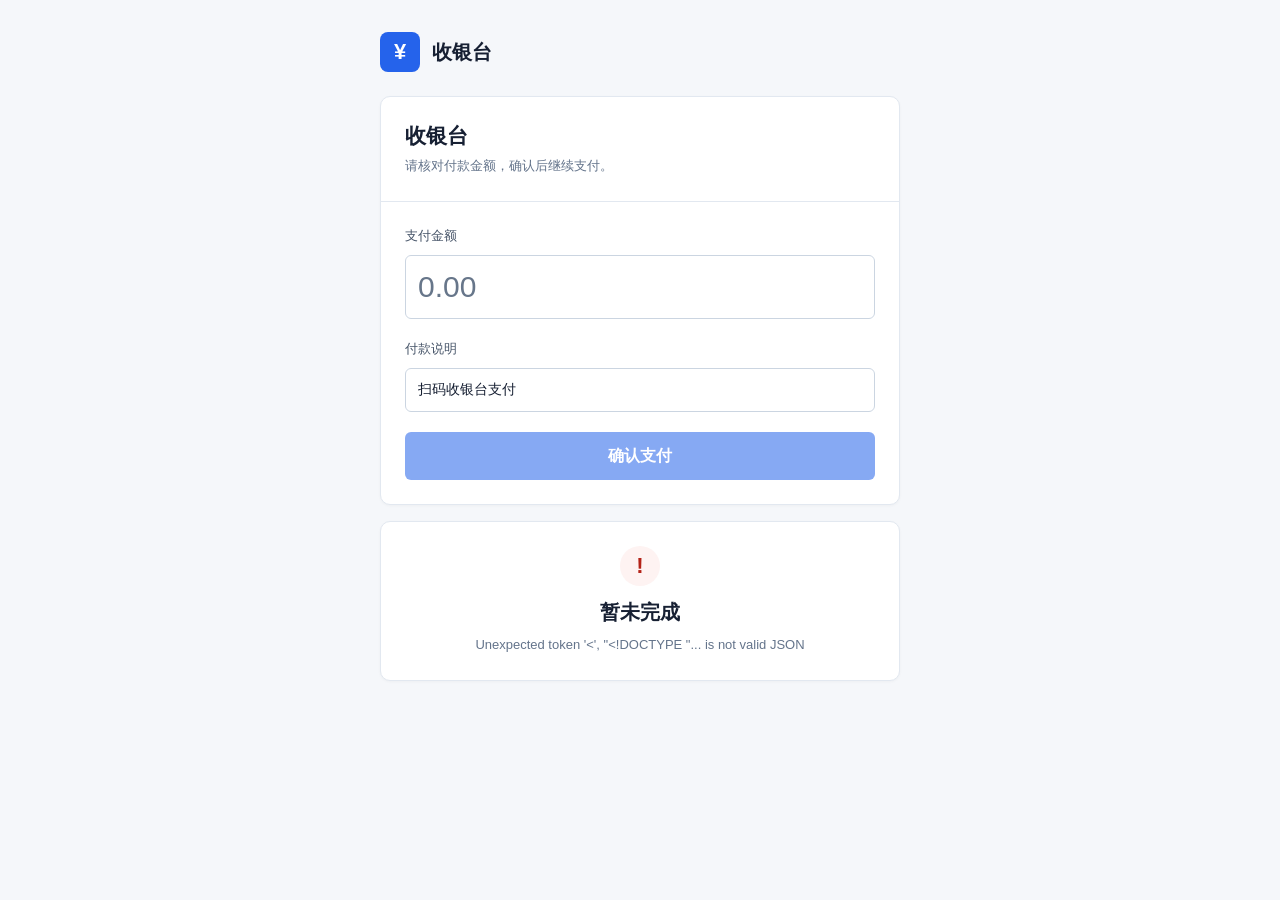
==== commit 7d5e24b8: "Refresh payment console and merchant UI with responsive workflows" ====
--- a/src/main/resources/static/cashier.html
+++ b/src/main/resources/static/cashier.html
@@ -3,7 +3,7 @@
 <head>
   <meta charset="utf-8">
   <meta name="viewport" content="width=device-width, initial-scale=1">
-  <title>通道收银台</title>
+  <title>收银台</title>
   <style>
     :root {
       --primary: #1677ff;
@@ -372,21 +372,32 @@
     .bad {
       color: var(--red);
     }
+    .payment-status-card { margin-top: 16px; padding: 24px 20px; border: 1px solid var(--line); border-radius: 12px; background: #fff; text-align: center; }
+    .payment-status-card[hidden] { display: none; }
+    .payment-status-icon { display: grid; place-items: center; width: 40px; height: 40px; margin: 0 auto 12px; border-radius: 50%; background: #eff6ff; color: #175cd3; font-size: 22px; font-weight: 600; }
+    .payment-status-card.is-success .payment-status-icon { background: #ecfdf3; color: #027a48; }
+    .payment-status-card.is-error .payment-status-icon { background: #fef3f2; color: #b42318; }
+    .payment-status-card.is-warning .payment-status-icon { background: #fffbeb; color: #92400e; }
+    .payment-status-title { margin: 0; font-size: 19px; }
+    .payment-status-detail { margin: 8px 0 0; font-size: 13px; color: var(--muted); line-height: 1.7; overflow-wrap: anywhere; }
+    .payment-status-amount { margin-top: 16px; font-size: 30px; font-weight: 600; font-variant-numeric: tabular-nums; }
+    .payment-status-meta { margin: 12px 0 0; font-size: 12px; color: var(--muted); overflow-wrap: anywhere; }
   </style>
+  <link rel="stylesheet" href="ui-theme.css?v=20261025">
 </head>
-<body>
+<body class="ui-cashier">
 <main class="shell">
-  <div class="brand"><div class="logo">¥</div><div>通道收银台</div></div>
+  <div class="brand"><div class="logo">¥</div><div>收银台</div></div>
   <section class="card">
     <div class="head">
       <h1 id="cashierTitle">收银台</h1>
-      <p id="cashierHint">输入金额后发起支付，订单将固定走当前二维码对应的支付通道。</p>
+      <p id="cashierHint">请核对付款金额，确认后继续支付。</p>
     </div>
     <form id="cashierForm">
       <label>支付金额
-        <input id="amount" class="amount" type="number" min="0.01" step="0.01" placeholder="0.00" required>
+        <input id="amount" class="amount" type="number" inputmode="decimal" min="0.01" step="0.01" placeholder="0.00" required>
       </label>
-      <label>订单标题
+      <label>付款说明
         <input id="subject" value="扫码收银台支付" required>
       </label>
       <div id="profitSharingPanel" hidden>
@@ -400,7 +411,7 @@
         <div class="payment-code-actions">
           <input id="paymentCodeFile" type="file" accept="image/*" hidden>
           <button id="paymentCodeUploadButton" class="payment-code-upload" type="button">上传照片识别付款码</button>
-          <div id="paymentCodeUploadStatus" class="payment-code-status">只在付款码产品中使用，其他支付产品不会显示。</div>
+          <div id="paymentCodeUploadStatus" class="payment-code-status">上传付款码照片后，请核对识别结果。</div>
         </div>
       </div>
       <button id="payButton" class="btn" type="submit" disabled>确认支付</button>
@@ -410,7 +421,14 @@
       <div class="mini"><span>通道类型</span><strong id="providerText">-</strong></div>
     </div>
   </section>
-  <div id="message" class="message">请输入金额后确认支付。</div>
+  <div id="message" class="message" role="status" aria-live="polite">请输入金额后确认支付。</div>
+  <section id="paymentStatusCard" class="payment-status-card" role="status" aria-live="polite" hidden>
+    <div id="paymentStatusIcon" class="payment-status-icon" aria-hidden="true"></div>
+    <h2 id="paymentStatusTitle" class="payment-status-title"></h2>
+    <p id="paymentStatusDetail" class="payment-status-detail"></p>
+    <div id="paymentStatusAmount" class="payment-status-amount" hidden></div>
+    <p id="paymentStatusOrder" class="payment-status-meta" hidden></p>
+  </section>
   <section id="continuePanel" class="continue-panel" aria-live="polite">
     <p>如果没有自动打开支付宝，请点击按钮继续付款。</p>
     <button id="continuePayButton" class="continue-button" type="button">打开支付宝付款</button>
@@ -488,6 +506,7 @@
   let alipaySubmitForm;
   let paymentPollTimer;
   let paymentPollAttempts = 0;
+  let latestPaymentSummary = null;
 
   const $ = (id) => document.getElementById(id);
 
@@ -584,17 +603,53 @@
   function setMessage(value, tone = "") {
     const message = $("message");
     message.hidden = false;
-    message.textContent = messageText(value);
+    message.textContent = cashierMessageText(value);
     message.className = `message${tone ? ` ${tone}` : ""}`;
   }
 
   function writeResult(value, tone = "") {
     $("result").textContent = typeof value === "string" ? value : JSON.stringify(value, null, 2);
-    if (tone === "ok") {
-      $("message").hidden = true;
-      return;
-    }
     setMessage(value, tone);
+    renderPaymentStatus({
+      state: tone === "bad" ? "error" : tone === "loading" ? "processing" : "info",
+      title: tone === "bad" ? "暂未完成" : tone === "loading" ? "处理中" : tone === "ok" ? "请求已提交" : "付款提示",
+      detail: cashierMessageText(value),
+      ...latestPaymentSummary
+    });
+  }
+
+  function cashierMessageText(value) {
+    if (typeof value === "string") return value;
+    const text = value?.message || value?.subMessage || value?.error;
+    return typeof text === "string" && text.trim() ? text : "暂时无法完成操作，请稍后重试。";
+  }
+
+  function renderPaymentStatus({ state, title, detail, totalAmount, outTradeNo }) {
+    $("message").hidden = true;
+    const card = $("paymentStatusCard");
+    card.hidden = false;
+    card.className = `payment-status-card is-${state}`;
+    $("paymentStatusIcon").textContent = state === "success" ? "✓" : state === "error" ? "!" : "…";
+    $("paymentStatusTitle").textContent = title;
+    $("paymentStatusDetail").textContent = detail || "";
+    const amount = Number(totalAmount);
+    $("paymentStatusAmount").hidden = totalAmount == null || !Number.isFinite(amount);
+    $("paymentStatusAmount").textContent = totalAmount != null && Number.isFinite(amount)
+      ? `¥${amount.toLocaleString("zh-CN", { minimumFractionDigits: 2, maximumFractionDigits: 2 })}` : "";
+    $("paymentStatusOrder").hidden = !outTradeNo;
+    $("paymentStatusOrder").textContent = outTradeNo ? `订单号：${outTradeNo}` : "";
+  }
+
+  function showPaymentSuccess(data, payload) {
+    $("result").textContent = "支付成功，订单状态已同步。";
+    renderPaymentStatus({ state: "success", title: "支付成功", detail: "本笔付款已确认，请勿重复支付。", totalAmount: payload.totalAmount, outTradeNo: payload.outTradeNo || data.outTradeNo });
+  }
+
+  function showPaymentUnconfirmed(payload) {
+    const message = "付款结果待确认，请勿重复支付。";
+    $("result").textContent = message;
+    setMessage(message, "loading");
+    renderPaymentStatus({ state: "warning", title: "付款结果待确认", detail: "请勿重复支付，稍后查询订单结果。", totalAmount: payload.totalAmount, outTradeNo: payload.outTradeNo });
   }
 
   function setPaymentCodeUploadStatus(text, tone = "") {
@@ -606,7 +661,7 @@
   function clearPaymentCodeUi() {
     $("paymentCode").value = "";
     $("paymentCodeFile").value = "";
-    setPaymentCodeUploadStatus("只在付款码产品中使用，其他支付产品不会显示。");
+    setPaymentCodeUploadStatus("上传付款码照片后，请核对识别结果。");
   }
 
   function normalizePaymentCode(value) {
@@ -833,7 +888,7 @@
         if (isPaymentComplete(data)) {
           clearPaymentPolling();
           hidePaymentQr();
-          writeResult("支付成功，订单状态已同步。", "ok");
+          showPaymentSuccess(data, payload);
           return;
         }
         if (isPaymentClosed(data)) {
@@ -846,14 +901,15 @@
           const cancelResult = await cancelPayment(payload.outTradeNo, channelId);
           clearPaymentPolling();
           hidePaymentQr();
-          writeResult(cancelResult.status === "CLOSED" ? "订单码超时未支付，已撤销订单。" : cancelResult, cancelResult.status === "CLOSED" ? "bad" : "loading");
+          if (cancelResult.status === "CLOSED") writeResult("订单码超时未支付，已撤销订单。", "bad");
+          else showPaymentUnconfirmed(payload);
           return;
         }
         paymentPollTimer = setTimeout(poll, 5000);
       } catch (error) {
         if (paymentPollAttempts >= maxAttempts) {
           clearPaymentPolling();
-          writeResult(error, "bad");
+          showPaymentUnconfirmed(payload);
           return;
         }
         paymentPollTimer = setTimeout(poll, 5000);
@@ -875,7 +931,7 @@
         const data = await queryPaymentStatus(payload.outTradeNo, channelId);
         if (isPaymentComplete(data)) {
           clearPaymentPolling();
-          writeResult("支付成功，订单状态已同步。", "ok");
+          showPaymentSuccess(data, payload);
           return;
         }
         if (isPaymentClosed(data)) {
@@ -885,14 +941,14 @@
         }
         if (paymentPollAttempts >= maxAttempts) {
           clearPaymentPolling();
-          writeResult("支付结果确认中，请稍后在后台订单列表查看。", "loading");
+          showPaymentUnconfirmed(payload);
           return;
         }
         paymentPollTimer = setTimeout(poll, 2000);
       } catch (error) {
         if (paymentPollAttempts >= maxAttempts) {
           clearPaymentPolling();
-          writeResult(error, "bad");
+          showPaymentUnconfirmed(payload);
           return;
         }
         paymentPollTimer = setTimeout(poll, 2000);
@@ -915,7 +971,7 @@
         if (isPaymentComplete(data)) {
           clearPaymentPolling();
           hidePaymentQr();
-          writeResult("支付成功，订单状态已同步。", "ok");
+          showPaymentSuccess(data, payload);
           return;
         }
         if (isPaymentClosed(data)) {
@@ -926,14 +982,14 @@
         }
         if (paymentPollAttempts >= maxAttempts) {
           clearPaymentPolling();
-          writeResult(`${paymentName}结果确认中，请稍后在后台订单列表查看。`, "loading");
+          showPaymentUnconfirmed(payload);
           return;
         }
         paymentPollTimer = setTimeout(poll, 2000);
       } catch (error) {
         if (paymentPollAttempts >= maxAttempts) {
           clearPaymentPolling();
-          writeResult(error, "bad");
+          showPaymentUnconfirmed(payload);
           return;
         }
         paymentPollTimer = setTimeout(poll, 2000);
@@ -1034,7 +1090,7 @@
       return;
     }
     setPaymentCodeUploadStatus("可手动输入付款码，也可以上传付款码照片自动识别。");
-    $("cashierHint").textContent = "输入金额和顾客支付宝付款码后发起收款，本产品调用支付宝当面付付款码能力。";
+    $("cashierHint").textContent = "输入收款金额和顾客的支付宝付款码，核对后确认收款。";
   }
 
   function isJsapiProduct(product) {
@@ -1271,7 +1327,7 @@
         throw { code: "BAD_REQUEST", message: "支付通道不存在" };
       }
       currentAvailableChannels = [currentChannel];
-      $("cashierTitle").textContent = `${currentChannel.id} 收银台`;
+      $("cashierTitle").textContent = "付款收银台";
       $("channelText").textContent = currentChannel.id;
       $("providerText").textContent = currentChannel.provider === "DOUYIN"
         ? "抖音支付"
@@ -1287,7 +1343,7 @@
       const availableChannels = merchantChannels(currentMerchant, channels);
       currentAvailableChannels = availableChannels;
       $("cashierTitle").textContent = `${currentMerchant.name} 收银台`;
-      $("cashierHint").textContent = "输入金额后发起支付，订单将按商户可用支付通道自动路由。";
+      $("cashierHint").textContent = "请核对收款方和金额，确认后继续支付。";
       $("subject").value = `${currentMerchant.name} 扫码收款`;
       $("channelText").textContent = availableChannels.map((channel) => channel.id).join("、") || "-";
       $("providerText").textContent = "商户收款码";
@@ -1393,6 +1449,8 @@
 
   $("cashierForm").addEventListener("submit", async (event) => {
     event.preventDefault();
+    latestPaymentSummary = null;
+    $("paymentStatusCard").hidden = true;
     hidePaymentQr();
     hideContinuePanel();
     clearPaymentPolling();
@@ -1477,6 +1535,7 @@
       }
     }
     payButton.disabled = true;
+    latestPaymentSummary = { totalAmount: payload.totalAmount, outTradeNo: payload.outTradeNo };
     writeResult("正在发起支付，请稍候...", "loading");
     try {
       const data = await request("/api/v1/payments/pay", {
@@ -1509,7 +1568,7 @@
         const tradePayResult = await alipayJsapiTradePay(tradeNo);
         const resultCode = tradePayResultCode(tradePayResult);
         if (resultCode === "9000") {
-          writeResult("支付成功，正在同步订单状态...", "loading");
+          writeResult("正在确认付款结果，请稍候...", "loading");
           startJsapiPaymentPolling(data, payload);
           return;
         }
@@ -1527,7 +1586,7 @@
       }
       if (isPaymentCodeProduct(currentProduct)) {
         if (data.status === "SUCCESS") {
-          writeResult({ message: "付款码收款成功", response: data }, "ok");
+          showPaymentSuccess(data, payload);
           return;
         }
         if (data.status === "PENDING" || data.status === "PAYING") {
--- a/src/main/resources/static/ui-theme.css
+++ b/src/main/resources/static/ui-theme.css
@@ -0,0 +1,576 @@
+/* Shared presentation tokens. Payment state and visibility remain owned by each page. */
+:is(.ui-admin, .ui-merchant, .ui-cashier, .ui-login) {
+  --primary: #2563eb;
+  --primary-hover: #1d4ed8;
+  --primary-soft: #eff6ff;
+  --page: #f5f7fa;
+  --bg: #f5f7fa;
+  --surface: #ffffff;
+  --panel: #ffffff;
+  --surface-subtle: #f8fafc;
+  --line: #e2e8f0;
+  --line-strong: #cbd5e1;
+  --text: #172033;
+  --muted: #64748b;
+  --green: #15803d;
+  --success: #15803d;
+  --green-soft: #f0fdf4;
+  --red: #b91c1c;
+  --danger: #b91c1c;
+  --red-soft: #fef2f2;
+  --yellow: #92400e;
+  --yellow-soft: #fffbeb;
+  --shadow: 0 1px 3px rgba(15, 23, 42, .035);
+  min-width: 0;
+  margin: 0;
+  color: var(--text);
+  background: var(--page);
+  font-family: -apple-system, BlinkMacSystemFont, "Segoe UI", "PingFang SC", "Microsoft YaHei", sans-serif;
+  font-size: 14px;
+  font-weight: 400;
+  line-height: 1.6;
+  -webkit-font-smoothing: antialiased;
+}
+
+:is(.ui-admin, .ui-merchant, .ui-cashier, .ui-login) :is(h1, h2, h3) {
+  font-weight: 650;
+  line-height: 1.4;
+}
+
+:is(.ui-admin, .ui-merchant, .ui-cashier, .ui-login) :is(button, input, select, textarea) {
+  font-family: inherit;
+}
+
+:is(.ui-admin, .ui-merchant, .ui-cashier, .ui-login) :is(button, a, input, select, textarea, summary):focus-visible {
+  outline: 3px solid #93c5fd;
+  outline-offset: 3px;
+}
+
+:is(.ui-admin, .ui-merchant, .ui-cashier, .ui-login) :is(label, .field-label, .api-label) {
+  color: #475569;
+  font-size: 13px;
+  font-weight: 500;
+}
+
+:is(body.ui-admin, body.ui-merchant, body.ui-cashier, body.ui-login) :where(input:not([type="checkbox"]):not([type="radio"]):not([type="range"]):not([type="hidden"]):not([type="file"]), select, textarea) {
+  max-width: 100%;
+  min-width: 0;
+  min-height: 40px;
+  border: 1px solid var(--line-strong);
+  border-radius: 6px;
+  background: #fff;
+  color: var(--text);
+  font-size: 14px;
+  font-weight: 400;
+  line-height: 1.5;
+}
+
+:is(.ui-admin, .ui-merchant, .ui-cashier, .ui-login) :is(input, textarea)::placeholder {
+  color: #67768a;
+  font-weight: 400;
+}
+
+:is(.ui-admin, .ui-merchant, .ui-cashier, .ui-login) :is(input[readonly], textarea[readonly]) {
+  background: var(--surface-subtle);
+}
+
+:is(.ui-admin, .ui-merchant, .ui-cashier, .ui-login) :is(input[type="checkbox"], input[type="radio"]) {
+  accent-color: var(--primary);
+}
+
+:is(.ui-admin, .ui-merchant, .ui-cashier, .ui-login) .btn {
+  min-height: 40px;
+  padding: 8px 16px;
+  border: 1px solid transparent;
+  border-radius: 6px;
+  background: var(--primary);
+  color: #fff;
+  font-size: 14px;
+  font-weight: 500;
+  line-height: 1.4;
+  box-shadow: none;
+  transition: background .15s ease, border-color .15s ease, color .15s ease;
+}
+
+:is(.ui-admin, .ui-merchant, .ui-cashier, .ui-login) .btn:hover:not(:disabled) {
+  background: var(--primary-hover);
+  filter: none;
+}
+
+:is(.ui-admin, .ui-merchant, .ui-cashier, .ui-login) .btn.secondary,
+.ui-merchant .btn.info,
+.ui-merchant .btn.success {
+  border-color: var(--line-strong);
+  background: #fff;
+  color: #334155;
+}
+
+:is(.ui-admin, .ui-merchant, .ui-cashier, .ui-login) .btn.secondary:hover:not(:disabled),
+.ui-merchant .btn.info:hover:not(:disabled),
+.ui-merchant .btn.success:hover:not(:disabled) {
+  border-color: #94a3b8;
+  background: var(--surface-subtle);
+  color: var(--text);
+}
+
+:is(.ui-admin, .ui-merchant) .btn.danger,
+.ui-merchant .btn.warning {
+  border-color: #fecaca;
+  background: #fff;
+  color: var(--red);
+}
+
+:is(.ui-admin, .ui-merchant) .btn.danger:hover:not(:disabled),
+.ui-merchant .btn.warning:hover:not(:disabled) {
+  border-color: #fca5a5;
+  background: var(--red-soft);
+  color: #991b1b;
+}
+
+:is(.ui-admin, .ui-merchant, .ui-cashier, .ui-login) .btn:disabled {
+  cursor: not-allowed;
+  opacity: .55;
+}
+
+:is(.ui-admin, .ui-merchant) .btn.small {
+  min-height: 32px;
+  padding: 5px 10px;
+  font-size: 13px;
+}
+
+:is(.ui-admin, .ui-merchant) :is(.panel, .portal-card) {
+  min-width: 0;
+  border-color: var(--line);
+  border-radius: 8px;
+  background: #fff;
+  box-shadow: var(--shadow);
+}
+
+:is(.ui-admin, .ui-merchant) :is(.panel-head, .panel-body, .portal-content, .page, .tab-pane) {
+  min-width: 0;
+}
+
+:is(.ui-admin, .ui-merchant) .panel-head {
+  min-height: 56px;
+  gap: 16px;
+  padding: 12px 20px;
+}
+
+:is(.ui-admin, .ui-merchant) .panel-title {
+  font-size: 16px;
+  font-weight: 650;
+}
+
+:is(.ui-admin, .ui-merchant) .panel-body {
+  padding: 20px;
+}
+
+:is(.ui-admin, .ui-merchant) .table-wrap {
+  max-width: 100%;
+  min-width: 0;
+  overflow-x: auto;
+  overscroll-behavior-x: contain;
+  border-color: var(--line);
+  border-radius: 6px;
+  scrollbar-width: thin;
+  scrollbar-color: #cbd5e1 transparent;
+}
+
+:is(.ui-admin, .ui-merchant) table {
+  font-size: 13px;
+  font-weight: 400;
+  font-variant-numeric: tabular-nums;
+}
+
+:is(.ui-admin, .ui-merchant) th {
+  height: 42px;
+  padding: 10px 14px;
+  color: #475569;
+  background: var(--surface-subtle);
+  font-size: 12px;
+  font-weight: 600;
+}
+
+:is(.ui-admin, .ui-merchant) td {
+  height: 52px;
+  padding: 10px 14px;
+  color: #334155;
+  font-size: 13px;
+  font-weight: 400;
+}
+
+:is(.ui-admin, .ui-merchant) tbody tr:hover {
+  background: #f8faff;
+}
+
+:is(.ui-admin, .ui-merchant) :is(.status, .tag) {
+  min-height: 24px;
+  padding: 2px 8px;
+  font-size: 12px;
+  font-weight: 500;
+  line-height: 1.5;
+}
+
+:is(.ui-admin, .ui-merchant) .status.pending {
+  color: #475569;
+  background: #f1f5f9;
+}
+
+:is(.ui-admin, .ui-merchant) .status.success {
+  color: var(--green);
+  background: var(--green-soft);
+}
+
+:is(.ui-admin, .ui-merchant) :is(.status.failed, .status.failure, .status.error) {
+  color: var(--red);
+  background: var(--red-soft);
+}
+
+:is(.ui-admin, .ui-merchant) :is(.status.processing, .status.unknown) {
+  color: #92400e;
+  background: #fffbeb;
+}
+
+:is(.ui-admin, .ui-merchant) .status.closed {
+  color: #475569;
+  background: #f1f5f9;
+}
+
+:is(.ui-admin, .ui-merchant) :is(.amount-cell, .money-cell, .amount-neutral, .amount-green, .amount-red) {
+  text-align: right;
+  font-weight: 500;
+  font-variant-numeric: tabular-nums;
+}
+
+:is(.ui-admin, .ui-merchant) .amount-green { color: var(--green); }
+:is(.ui-admin, .ui-merchant) .amount-neutral { color: var(--text); }
+:is(.ui-admin, .ui-merchant) :is(.muted, .field-hint, .pagination, .portal-message) { font-weight: 400; }
+
+:is(.ui-admin, .ui-merchant) :is(.page-btn, .pagination-size select, .pagination-jump input, .segmented-btn, .copy-btn) {
+  font-weight: 500;
+}
+
+:is(.ui-admin, .ui-merchant) :is(.operation-result, .order-filter-note, .order-empty) {
+  font-family: inherit;
+  font-weight: 400;
+  line-height: 1.7;
+}
+
+/* Administration workspace */
+.ui-admin .app { grid-template-columns: 236px minmax(0, 1fr); }
+.ui-admin .sidebar { position: sticky; top: 0; height: 100dvh; overflow-y: auto; background: #111827; }
+.ui-admin .shell { min-width: 0; }
+.ui-admin .brand { height: 64px; font-size: 17px; font-weight: 650; }
+.ui-admin .brand-mark svg { fill: none; stroke: currentColor; stroke-width: 1.8; stroke-linecap: round; }
+.ui-admin .nav { display: block; padding: 12px 12px 24px; }
+.ui-admin .nav-title { display: block; padding: 18px 10px 6px; color: #94a3b8; font-size: 11px; font-weight: 500; }
+.ui-admin :is(.nav-btn, .nav-group-toggle) { min-height: 42px; font-weight: 500; }
+.ui-admin .nav-btn.active { font-weight: 600; }
+.ui-admin .topbar { min-height: 64px; padding: 0 24px; }
+.ui-admin .top-title { font-size: 18px; font-weight: 650; }
+.ui-admin :is(.top-action-btn, .admin-dot) { font-weight: 500; }
+.ui-admin .content { padding: 24px; }
+.ui-admin .overview-grid { grid-template-columns: repeat(4, minmax(0, 1fr)); gap: 16px; margin-bottom: 20px; }
+.ui-admin .metric-card { min-height: 104px; padding: 20px; border-radius: 8px; box-shadow: var(--shadow); }
+.ui-admin .metric-title { color: #64748b; font-size: 12px; font-weight: 500; }
+.ui-admin .metric-value { margin-top: 4px; font-size: 25px; font-weight: 650; letter-spacing: -.4px; }
+.ui-admin .metric-sub { color: #64748b; font-weight: 400; }
+.ui-admin .small-stat strong { font-weight: 600; font-variant-numeric: tabular-nums; }
+.ui-admin .small-stat span { font-weight: 500; }
+.ui-admin .form-grid { gap: 16px; }
+.ui-admin .work-grid { gap: 20px; }
+.ui-admin .channel-table { min-width: 800px; }
+.ui-admin .channel-table :is(th, td) { vertical-align: middle; }
+.ui-admin .channel-table td:last-child { min-width: 176px; }
+.ui-admin .channel-row-actions { display: flex; flex-wrap: nowrap; align-items: center; gap: 8px; }
+.ui-admin .channel-more { position: relative; }
+.ui-admin .channel-more > summary { list-style: none; cursor: pointer; font-size: 13px; }
+.ui-admin .channel-more > summary::-webkit-details-marker { display: none; }
+.ui-admin .channel-more-menu { position: absolute; top: calc(100% + 6px); right: 0; z-index: 15; min-width: 132px; padding: 6px; border: 1px solid var(--line); border-radius: 8px; background: #fff; box-shadow: 0 8px 24px rgba(15, 23, 42, .12); }
+.ui-admin .channel-more-menu .btn { display: block; width: 100%; min-height: 36px; border-color: transparent; text-align: left; }
+.ui-admin .channel-more-menu .btn + .btn { margin-top: 4px; }
+.ui-admin .channel-table tbody tr:nth-last-child(-n+2):not(:first-child) .channel-more-menu { top: auto; bottom: calc(100% + 6px); }
+.ui-admin .channel-table tbody tr:only-child .channel-more-menu { position: static; margin-top: 6px; box-shadow: none; }
+.ui-admin .order-number-link { padding: 2px 0; border: 0; background: transparent; color: var(--primary); font: inherit; font-weight: 500; cursor: pointer; text-align: left; }
+.ui-admin .order-number-link:hover { color: var(--primary-hover); text-decoration: underline; text-underline-offset: 3px; }
+.ui-admin .order-filter-primary { align-items: end; }
+.ui-admin .filter-submit-actions { align-items: center; align-self: end; flex-wrap: nowrap; margin: 0; }
+.ui-admin .filter-submit-actions .btn { white-space: nowrap; }
+.ui-admin .order-quick-filters { display: flex; flex-wrap: wrap; align-items: center; gap: 8px; margin: 16px 0 8px; font-size: 12px; }
+.ui-admin .order-quick-filters .btn { min-height: 30px; padding: 4px 10px; font-size: 12px; }
+.ui-admin .order-filter-note { color: #64748b; font-size: 12px; }
+.ui-admin .order-filter-more { margin: 0 0 6px; border: 0; }
+.ui-admin :is(.order-filter-more, .order-filter-explanation) > summary { width: fit-content; padding: 6px 0; color: #475569; cursor: pointer; font-size: 12px; font-weight: 500; }
+.ui-admin .order-filter-more[open] { padding-bottom: 8px; }
+.ui-admin .order-filter-grid { margin-top: 10px; padding: 16px; border: 1px solid var(--line); border-radius: 6px; background: var(--surface-subtle); }
+.ui-admin .order-filter-explanation { margin: 0 0 12px; font-size: 12px; }
+.ui-admin .order-filter-explanation > summary { color: #64748b; }
+.ui-admin .order-filter-explanation p { margin: 4px 0 8px; line-height: 1.7; }
+.ui-admin.order-detail-open { overflow: hidden; }
+.ui-admin .order-detail-overlay { position: fixed; inset: 0; z-index: 120; display: flex; justify-content: flex-end; background: rgba(15, 23, 42, .4); }
+.ui-admin .order-detail-drawer { display: grid; grid-template-rows: auto minmax(0, 1fr) auto; width: min(560px, 100%); height: 100%; min-height: 0; background: #fff; box-shadow: -12px 0 40px rgba(15, 23, 42, .15); }
+.ui-admin .order-detail-head { display: flex; align-items: center; justify-content: space-between; gap: 16px; padding: 20px 24px; border-bottom: 1px solid var(--line); }
+.ui-admin .order-detail-head h2 { margin: 2px 0 0; font-size: 18px; font-weight: 650; }
+.ui-admin .order-detail-head .muted { font-size: 12px; }
+.ui-admin .order-detail-body { overflow-y: auto; overscroll-behavior: contain; padding: 24px; }
+.ui-admin .detail-section { padding: 0 0 24px; border-bottom: 1px solid var(--line); }
+.ui-admin .detail-section + .detail-section { padding-top: 24px; }
+.ui-admin .detail-section:last-child { padding-bottom: 0; border: 0; }
+.ui-admin .detail-section h3 { margin: 0 0 16px; font-size: 14px; font-weight: 600; }
+.ui-admin .detail-overview { display: flex; flex-wrap: wrap; align-items: center; gap: 8px 12px; }
+.ui-admin .detail-overview > .muted:first-child { flex-basis: 100%; }
+.ui-admin .detail-overview p { flex-basis: 100%; margin: 4px 0 0; font-size: 12px; }
+.ui-admin .detail-amount { font-size: 30px; font-weight: 650; font-variant-numeric: tabular-nums; letter-spacing: -.5px; }
+.ui-admin .detail-grid { display: grid; grid-template-columns: repeat(2, minmax(0, 1fr)); gap: 20px 24px; margin: 0; }
+.ui-admin .detail-grid dt { margin-bottom: 4px; color: #64748b; font-size: 12px; }
+.ui-admin .detail-value { margin: 0; overflow-wrap: anywhere; font-size: 13px; font-variant-numeric: tabular-nums; }
+.ui-admin .detail-result { margin: 0; color: #475569; line-height: 1.8; overflow-wrap: anywhere; }
+.ui-admin .order-detail-footer { display: flex; align-items: center; justify-content: space-between; gap: 12px; padding: 16px 24px; background: var(--surface-subtle); border-top: 1px solid var(--line); }
+.ui-admin #orderDetailFeedback { color: var(--green); font-size: 13px; }
+.ui-admin .channel-editor-options { padding: 16px; border: 1px solid var(--line); border-radius: 6px; background: var(--surface-subtle); }
+.ui-admin .product-checks { gap: 12px; }
+.ui-admin .channel-modal-head h3 { font-size: 18px; font-weight: 650; }
+.ui-admin .channel-modal-body { padding: 24px; }
+.ui-admin .channel-dialog { box-shadow: 0 16px 64px rgba(15, 23, 42, .18); }
+.ui-admin .profit-confirm { border-radius: 10px; }
+.ui-admin .profit-confirm-value { font-weight: 650; }
+
+/* Merchant workspace */
+.ui-merchant .shell { max-width: 1600px; padding: 32px; }
+.ui-merchant h1 { font-size: 24px; }
+.ui-merchant h2 { font-size: 18px; }
+.ui-merchant .topbar { margin-bottom: 24px; }
+.ui-merchant .topbar .muted { margin-top: 5px; }
+.ui-merchant .portal-card { grid-template-columns: 200px minmax(0, 1fr); }
+.ui-merchant .portal-tabs { gap: 4px; min-height: 560px; padding: 16px 12px; background: #fff; }
+.ui-merchant .portal-nav-label { padding: 16px 12px 6px; color: #64748b; font-size: 11px; font-weight: 500; }
+.ui-merchant .portal-tab { min-height: 42px; padding: 8px 12px; font-weight: 500; }
+.ui-merchant .portal-tab.active { background: var(--primary-soft); color: var(--primary-hover); box-shadow: none; font-weight: 600; }
+.ui-merchant .portal-tab:hover:not(.active) { background: var(--surface-subtle); }
+.ui-merchant :is(.portal-section, .order-section, .doc-section, .integration-section) { padding: 24px; }
+.ui-merchant .portal-section { border-bottom-style: solid; }
+.ui-merchant .section-title { margin: 0 0 20px; font-size: 17px; font-weight: 650; }
+.ui-merchant .api-row { grid-template-columns: 144px minmax(0, 1fr); gap: 16px; max-width: 960px; margin-bottom: 20px; padding-right: 0; }
+.ui-merchant .api-label { padding-top: 9px; text-align: left; }
+.ui-merchant :is(.api-actions, .confirm-row) { width: auto; max-width: 800px; margin-left: 160px; margin-right: 0; }
+.ui-merchant .portal-message { max-width: 920px; margin: 0 0 16px; }
+.ui-merchant .confirm-row .btn { width: auto; min-width: 112px; background: var(--primary); }
+.ui-merchant :is(.copy-field input, .copy-field textarea, .api-select) { background: var(--surface-subtle); font-weight: 400; }
+.ui-merchant .copy-field { min-width: 0; }
+.ui-merchant .copy-field :is(input, textarea) { border-radius: 6px 0 0 6px; }
+.ui-merchant .copy-btn { padding: 0 8px; border-radius: 0 6px 6px 0; background: #fff; border-color: var(--line-strong); }
+.ui-merchant .copy-btn:hover { background: var(--primary-soft); color: var(--primary-hover); }
+.ui-merchant .credential-field { min-width: 0; }
+.ui-merchant .credential-toggle { min-height: 36px; border: 1px solid var(--line-strong); border-radius: 6px; color: #475569; background: #fff; font: inherit; font-size: 12px; cursor: pointer; }
+.ui-merchant .credential-field .credential-toggle { border-left: 0; border-right: 0; border-radius: 0; }
+.ui-merchant .stats { gap: 16px; }
+.ui-merchant .stat { padding: 20px; background: #fff; }
+.ui-merchant .stat span { font-weight: 500; }
+.ui-merchant .stat strong { font-size: 24px; font-weight: 650; font-variant-numeric: tabular-nums; }
+.ui-merchant .order-toolbar { gap: 16px; margin-bottom: 20px; }
+.ui-merchant .order-filters { gap: 12px; }
+.ui-merchant :is(.order-summary, .order-pagination) { color: #64748b; font-size: 13px; font-weight: 400; }
+.ui-merchant .order-empty { padding: 40px 20px; text-align: center; color: #64748b; }
+.ui-merchant .order-number { color: var(--text); font-weight: 500; }
+.ui-merchant .copy-order-btn { margin-left: 6px; padding: 3px 6px; border: 0; border-radius: 4px; background: transparent; color: var(--primary); cursor: pointer; font: inherit; font-size: 12px; }
+.ui-merchant .copy-order-btn:hover { background: var(--primary-soft); }
+.ui-merchant .merchant-qr-image { max-width: 100%; height: auto; aspect-ratio: 1; border-radius: 8px; }
+.ui-merchant :is(.doc-section p, .integration-section p, .integration-head p) { font-weight: 400; }
+.ui-merchant :is(.doc-card span, .doc-section code, .integration-badge, .integration-section summary) { font-weight: 500; }
+.ui-merchant :is(.doc-card strong, .integration-step strong) { font-weight: 600; }
+.ui-merchant .integration-head { padding: 28px 24px; background: #f8faff; }
+.ui-merchant .integration-head h2 { font-size: 22px; }
+.ui-merchant .integration-step { border-radius: 6px; }
+.ui-merchant .login-panel .panel-head { padding: 24px; }
+.ui-merchant .login-panel .panel-body { padding: 24px; }
+.ui-merchant .login-panel h1 { font-size: 22px; }
+
+/* Customer checkout */
+.ui-cashier .shell { width: min(520px, calc(100% - 32px)); padding: 32px 0; }
+.ui-cashier .brand { gap: 12px; margin-bottom: 24px; font-size: 20px; font-weight: 650; }
+.ui-cashier .logo { width: 40px; height: 40px; border-radius: 8px; font-weight: 600; }
+.ui-cashier :is(.card, .pay-panel, .continue-panel, .payment-status-card) { border-radius: 10px; box-shadow: var(--shadow); }
+.ui-cashier .head { padding: 24px; }
+.ui-cashier .head h1 { margin-bottom: 6px; font-size: 21px; }
+.ui-cashier .head p { color: #64748b; font-size: 13px; }
+.ui-cashier form { gap: 20px; padding: 24px; }
+.ui-cashier input.amount { height: 64px; font-size: 30px; font-weight: 500; font-variant-numeric: tabular-nums; }
+.ui-cashier .btn { height: 48px; font-size: 16px; font-weight: 600; }
+.ui-cashier :is(.message, .payment-code-status, .continue-panel p, .payment-code-upload, .continue-button) { font-weight: 400; }
+.ui-cashier .continue-button { min-height: 44px; font-size: 14px; font-weight: 500; }
+.ui-cashier .payment-code-upload { background: var(--primary-soft); color: var(--primary-hover); border-color: #bfdbfe; }
+.ui-cashier .message { padding: 14px 16px; }
+.ui-cashier .message.ok { background: var(--green-soft); border-color: #bbf7d0; color: var(--green); }
+.ui-cashier .message.bad { background: var(--red-soft); border-color: #fecaca; color: var(--red); }
+.ui-cashier .pay-qr { border-radius: 8px; }
+.ui-cashier .payment-status-title { font-size: 20px; font-weight: 650; }
+.ui-cashier .payment-status-amount { font-size: 32px; font-weight: 600; font-variant-numeric: tabular-nums; }
+.ui-cashier .payment-status-meta { color: #64748b; font-size: 13px; font-weight: 400; overflow-wrap: anywhere; }
+
+/* Management login */
+.ui-login { padding: 24px 16px; }
+.ui-login .login-card { width: min(440px, 100%); border-radius: 10px; box-shadow: 0 8px 32px rgba(15, 23, 42, .06); }
+.ui-login .login-head { padding: 28px; border-bottom: 0; }
+.ui-login .logo { width: 40px; height: 40px; border-radius: 8px; font-weight: 600; }
+.ui-login h1 { font-size: 21px; }
+.ui-login form { padding: 0 28px 28px; }
+.ui-login label { margin-bottom: 20px; }
+.ui-login .btn { min-height: 44px; margin-top: 4px; font-size: 15px; }
+.ui-login :is(.message, .verify-dialog-sub, .verify-head, .verify-track) { font-weight: 400; }
+.ui-login .verify-dialog-title { font-size: 18px; font-weight: 650; }
+.ui-login .verify-dialog { border-radius: 10px; }
+.ui-login .modal-close { font-weight: 500; }
+
+@media (max-width: 1400px) {
+  .ui-admin .work-grid:not(.sharing-workspace) { grid-template-columns: minmax(0, 1fr); }
+  .ui-admin .relation-workspace { grid-template-columns: minmax(0, 1fr); }
+}
+
+@media (min-width: 901px) and (max-width: 1300px) {
+  .ui-admin .overview-grid { grid-template-columns: repeat(2, minmax(0, 1fr)); }
+}
+
+@media (min-width: 1101px) {
+  .ui-admin .form-grid.order-filter-primary { grid-template-columns: minmax(180px, 2fr) minmax(110px, 1fr) minmax(140px, 1fr) auto; gap: 12px; }
+  .ui-admin .order-filter-grid { grid-template-columns: repeat(2, minmax(0, 1fr)); }
+}
+
+/* Keep essential order columns visible on laptop and tablet workspaces. */
+@media (min-width: 901px) and (max-width: 1600px) {
+  .ui-admin #page-dashboard .table-wrap table { width: 100%; min-width: 0; table-layout: fixed; }
+  .ui-admin #page-dashboard .table-wrap :is(th, td):is(:nth-child(2), :nth-child(4), :nth-child(7)) { display: none; }
+  .ui-admin #page-dashboard .table-wrap :is(th, td) { padding: 10px 8px; white-space: normal; overflow-wrap: anywhere; }
+  .ui-admin #page-dashboard .table-wrap :is(th, td):nth-child(1) { width: 21%; }
+  .ui-admin #page-dashboard .table-wrap :is(th, td):nth-child(3) { width: 10%; }
+  .ui-admin #page-dashboard .table-wrap :is(th, td):nth-child(5) { width: 14%; }
+  .ui-admin #page-dashboard .table-wrap :is(th, td):nth-child(6) { width: 12%; text-align: right; }
+  .ui-admin #page-dashboard .table-wrap :is(th, td):nth-child(8) { width: 13%; }
+  .ui-admin #page-dashboard .table-wrap :is(th, td):nth-child(9) { width: 17%; }
+  .ui-admin #page-dashboard .table-wrap :is(th, td):nth-child(10) { width: 13%; }
+  .ui-admin #page-dashboard .order-number-link { max-width: 190px; white-space: normal; overflow-wrap: anywhere; }
+  .ui-admin #page-dashboard .table-wrap :is(.tag, .status) { max-width: 100%; gap: 4px; padding: 2px 6px; white-space: normal; }
+  .ui-admin #page-dashboard .table-wrap :is(.tag, .status)::before { flex-shrink: 0; width: 6px; height: 6px; }
+  .ui-admin #page-dashboard .table-wrap td:nth-child(5) .tag { margin: 2px 3px 2px 0; }
+  .ui-admin #page-dashboard .table-wrap td:nth-child(10) > .btn { display: flex; width: fit-content; padding: 6px 8px; white-space: nowrap; }
+  .ui-admin #page-dashboard .table-wrap td:nth-child(10) > .btn + .btn { margin-top: 6px; }
+}
+
+@media (min-width: 901px) and (max-width: 1100px) {
+  .ui-admin #page-dashboard .table-wrap td { font-size: 12px; }
+  .ui-admin #page-dashboard .table-wrap td:nth-child(9) { font-size: 11px; }
+}
+
+@media (min-width: 901px) and (max-width: 1100px) {
+  .ui-admin .app { grid-template-columns: 208px minmax(0, 1fr); }
+  .ui-admin .sidebar { position: sticky; height: 100dvh; }
+  .ui-admin .nav { display: block; }
+  .ui-admin .overview-grid { grid-template-columns: repeat(2, minmax(0, 1fr)); }
+  .ui-admin .content { padding: 20px; }
+  .ui-admin .brand { padding: 0 14px; font-size: 16px; }
+  .ui-merchant .shell { padding: 24px; }
+  .ui-merchant .portal-card { grid-template-columns: 176px minmax(0, 1fr); }
+  .ui-merchant .api-row { grid-template-columns: 112px minmax(0, 1fr); }
+  .ui-merchant :is(.api-actions, .confirm-row) { margin-left: 128px; }
+}
+
+@media (max-width: 900px) {
+  .ui-admin .app { display: block; }
+  .ui-admin .sidebar { position: relative; top: auto; z-index: 5; width: 100%; height: auto; overflow: visible; }
+  .ui-admin .brand { height: 54px; padding: 0 16px; }
+  .ui-admin .brand-mark { width: 30px; height: 30px; }
+  .ui-admin .nav { display: flex; align-items: flex-start; gap: 4px; max-width: 100%; padding: 8px; overflow-x: auto; overscroll-behavior-x: contain; scrollbar-width: thin; }
+  .ui-admin .nav-title { display: none; }
+  .ui-admin .nav > .nav-btn { flex: 0 0 auto; width: auto; }
+  .ui-admin :is(.nav-btn, .nav-group-toggle) { min-height: 38px; margin: 0; padding: 8px 12px; white-space: nowrap; }
+  .ui-admin .nav-group { display: flex; flex: 0 0 auto; align-items: flex-start; }
+  .ui-admin .nav-group-toggle { flex: 0 0 auto; width: auto; }
+  .ui-admin .nav-group.open .nav-children { display: flex; gap: 4px; margin: 0 0 0 4px; padding: 0; }
+  .ui-admin .nav-child { width: auto; min-height: 38px; padding: 8px 12px; }
+  .ui-admin .topbar { position: relative; top: auto; min-height: 60px; padding: 12px 16px; flex-direction: row; align-items: center; gap: 12px; }
+  .ui-admin .top-title { font-size: 17px; }
+  .ui-admin .top-actions { gap: 8px; font-size: 12px; }
+  .ui-admin .top-actions #serverDateText { display: none; }
+  .ui-admin .content { padding: 16px; }
+  .ui-admin .overview-grid { grid-template-columns: repeat(2, minmax(0, 1fr)); gap: 12px; margin-bottom: 16px; }
+  .ui-admin .metric-card { min-height: 98px; grid-template-columns: 34px minmax(0, 1fr); gap: 8px; padding: 14px; }
+  .ui-admin .metric-icon { width: 30px; height: 30px; padding: 6px; }
+  .ui-admin .metric-value { font-size: 21px; }
+  .ui-admin :is(.work-grid, .relation-workspace, .channel-layout, .channel-grid, .channel-toolbar) { grid-template-columns: minmax(0, 1fr); }
+  .ui-admin .stat-row { grid-template-columns: repeat(2, minmax(0, 1fr)); }
+  .ui-admin .panel-head { flex-direction: row; align-items: center; flex-wrap: wrap; }
+  .ui-admin .order-detail-drawer { width: min(560px, 100%); max-width: 100%; }
+  .ui-admin .channel-dialog { width: min(780px, 100%); max-width: 100%; }
+  .ui-admin .channel-modal-body { padding: 20px; }
+  .ui-merchant .shell { padding: 20px 16px; }
+  .ui-merchant .portal-card { grid-template-columns: minmax(0, 1fr); }
+  .ui-merchant .portal-tabs { min-height: auto; flex-direction: row; gap: 4px; padding: 10px; overflow-x: auto; border-right: 0; border-bottom: 1px solid var(--line); }
+  .ui-merchant .portal-nav-label { display: none; }
+  .ui-merchant .portal-tab { flex: 0 0 auto; width: auto; min-width: 96px; min-height: 40px; padding: 8px 12px; text-align: center; white-space: nowrap; }
+  .ui-merchant .api-row { grid-template-columns: 112px minmax(0, 1fr); gap: 16px; }
+  .ui-merchant :is(.api-actions, .confirm-row) { margin-left: 128px; }
+  .ui-merchant .stats { grid-template-columns: repeat(2, minmax(0, 1fr)); }
+  .ui-merchant .integration-steps { grid-template-columns: minmax(0, 1fr); }
+}
+
+@media (max-width: 600px) {
+  :is(.ui-admin, .ui-merchant) :is(.panel-head, .panel-body) { padding: 16px; }
+  :is(.ui-admin, .ui-merchant) .form-grid { grid-template-columns: minmax(0, 1fr); }
+  :is(body.ui-admin, body.ui-merchant, body.ui-cashier, body.ui-login) :where(input:not([type="checkbox"]):not([type="radio"]):not([type="range"]):not([type="hidden"]):not([type="file"]), select, textarea) { font-size: 16px; }
+  :is(.ui-admin, .ui-merchant) .btn { min-height: 40px; }
+  :is(.ui-admin, .ui-merchant) .btn.small { min-height: 36px; }
+  .ui-admin .content { padding: 12px; }
+  .ui-admin .overview-grid { gap: 8px; }
+  .ui-admin .metric-card { grid-template-columns: minmax(0, 1fr); min-height: 102px; padding: 12px; }
+  .ui-admin .metric-icon { display: none; }
+  .ui-admin .metric-value { font-size: 22px; overflow-wrap: anywhere; }
+  .ui-admin .metric-title { font-size: 12px; }
+  .ui-admin .panel-head .form-actions { flex-wrap: wrap; }
+  .ui-admin .pagination-controls { justify-content: flex-start; gap: 8px; }
+  .ui-admin .pagination-jump { flex-wrap: wrap; }
+  .ui-admin .order-detail-drawer { width: 100%; border-radius: 0; }
+  .ui-admin :is(.order-detail-head, .order-detail-body) { padding: 20px 16px; }
+  .ui-admin .order-detail-footer { padding: 12px 16px; }
+  .ui-admin .detail-grid { grid-template-columns: minmax(0, 1fr); }
+  .ui-admin .order-filter-more > summary .muted { display: none; }
+  .ui-admin .order-filter-grid { padding: 12px; }
+  .ui-admin .form-grid.order-filter-primary { grid-template-columns: repeat(2, minmax(0, 1fr)); gap: 12px; }
+  .ui-admin .order-filter-primary :is(.order-search-field, .filter-submit-actions) { grid-column: 1 / -1; }
+  .ui-admin .order-quick-filters { row-gap: 8px; }
+  .ui-admin #orderDateSummary { flex-basis: 100%; }
+  .ui-admin .channel-modal { padding: 10px; }
+  .ui-admin .channel-modal-body { padding: 16px; }
+  .ui-admin :is(.channel-form-grid, .requirements-grid, .product-picker-grid) { grid-template-columns: minmax(0, 1fr); }
+  .ui-admin .channel-modal-head { gap: 10px; padding: 14px 16px; }
+  .ui-merchant .shell { padding: 16px 12px; }
+  .ui-merchant .topbar { flex-direction: row; align-items: center; gap: 12px; }
+  .ui-merchant h1 { font-size: 21px; }
+  .ui-merchant :is(.portal-section, .order-section, .doc-section, .integration-head, .integration-section) { padding: 20px 16px; }
+  .ui-merchant .api-row { grid-template-columns: minmax(0, 1fr); gap: 8px; }
+  .ui-merchant .api-label { padding-top: 0; }
+  .ui-merchant :is(.api-actions, .confirm-row) { margin-left: 0; }
+  .ui-merchant .confirm-row .btn { width: 100%; }
+  .ui-merchant .stats { gap: 8px; }
+  .ui-merchant .stat { padding: 14px; }
+  .ui-merchant .stat strong { font-size: 21px; overflow-wrap: anywhere; }
+  .ui-merchant .merchant-qr-layout { grid-template-columns: minmax(0, 1fr); }
+  .ui-merchant .merchant-qr-image { justify-self: center; }
+  .ui-merchant .integration-head h2 { font-size: 20px; }
+  .ui-merchant .login-panel .panel-head { padding: 24px 20px 16px; }
+  .ui-merchant .login-panel .panel-body { padding: 20px; }
+  .ui-cashier .shell { padding: 24px 0; }
+  .ui-cashier .brand { margin-bottom: 20px; font-size: 18px; }
+  .ui-cashier :is(.head, form) { padding: 20px; }
+  .ui-cashier input.amount { font-size: 30px; }
+  .ui-login .login-head { padding: 24px; }
+  .ui-login form { padding: 0 24px 24px; }
+}
+
+@media (prefers-reduced-motion: reduce) {
+  :is(.ui-admin, .ui-merchant, .ui-cashier, .ui-login) *,
+  :is(.ui-admin, .ui-merchant, .ui-cashier, .ui-login) *::before,
+  :is(.ui-admin, .ui-merchant, .ui-cashier, .ui-login) *::after {
+    animation-duration: .01ms !important;
+    transition-duration: .01ms !important;
+    scroll-behavior: auto !important;
+  }
+}
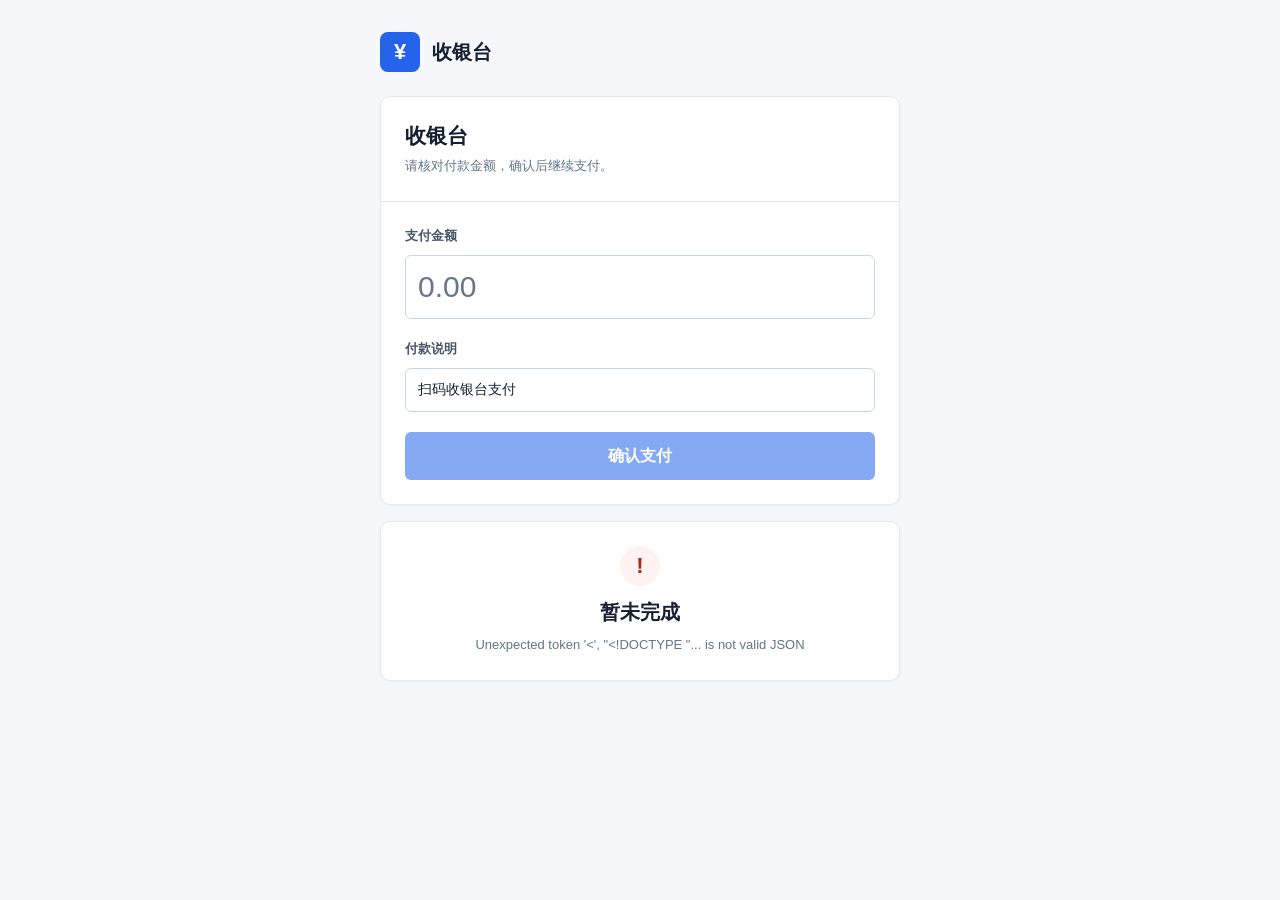
==== commit a7733a63: "Align payment product choices and strengthen UI typography" ====
--- a/src/main/resources/static/cashier.html
+++ b/src/main/resources/static/cashier.html
@@ -383,7 +383,7 @@
     .payment-status-amount { margin-top: 16px; font-size: 30px; font-weight: 600; font-variant-numeric: tabular-nums; }
     .payment-status-meta { margin: 12px 0 0; font-size: 12px; color: var(--muted); overflow-wrap: anywhere; }
   </style>
-  <link rel="stylesheet" href="ui-theme.css?v=20261025">
+  <link rel="stylesheet" href="ui-theme.css?v=20261026">
 </head>
 <body class="ui-cashier">
 <main class="shell">
--- a/src/main/resources/static/ui-theme.css
+++ b/src/main/resources/static/ui-theme.css
@@ -27,13 +27,13 @@
   background: var(--page);
   font-family: -apple-system, BlinkMacSystemFont, "Segoe UI", "PingFang SC", "Microsoft YaHei", sans-serif;
   font-size: 14px;
-  font-weight: 400;
+  font-weight: 500;
   line-height: 1.6;
   -webkit-font-smoothing: antialiased;
 }
 
-:is(.ui-admin, .ui-merchant, .ui-cashier, .ui-login) :is(h1, h2, h3) {
-  font-weight: 650;
+:is(.ui-admin, .ui-merchant, .ui-cashier, .ui-login) :is(h1, h2, h3, h4) {
+  font-weight: 700;
   line-height: 1.4;
 }
 
@@ -49,7 +49,7 @@
 :is(.ui-admin, .ui-merchant, .ui-cashier, .ui-login) :is(label, .field-label, .api-label) {
   color: #475569;
   font-size: 13px;
-  font-weight: 500;
+  font-weight: 600;
 }
 
 :is(body.ui-admin, body.ui-merchant, body.ui-cashier, body.ui-login) :where(input:not([type="checkbox"]):not([type="radio"]):not([type="range"]):not([type="hidden"]):not([type="file"]), select, textarea) {
@@ -61,7 +61,7 @@
   background: #fff;
   color: var(--text);
   font-size: 14px;
-  font-weight: 400;
+  font-weight: 500;
   line-height: 1.5;
 }
 
@@ -86,7 +86,7 @@
   background: var(--primary);
   color: #fff;
   font-size: 14px;
-  font-weight: 500;
+  font-weight: 600;
   line-height: 1.4;
   box-shadow: none;
   transition: background .15s ease, border-color .15s ease, color .15s ease;
@@ -158,7 +158,7 @@
 
 :is(.ui-admin, .ui-merchant) .panel-title {
   font-size: 16px;
-  font-weight: 650;
+  font-weight: 700;
 }
 
 :is(.ui-admin, .ui-merchant) .panel-body {
@@ -178,7 +178,7 @@
 
 :is(.ui-admin, .ui-merchant) table {
   font-size: 13px;
-  font-weight: 400;
+  font-weight: 500;
   font-variant-numeric: tabular-nums;
 }
 
@@ -196,7 +196,7 @@
   padding: 10px 14px;
   color: #334155;
   font-size: 13px;
-  font-weight: 400;
+  font-weight: 500;
 }
 
 :is(.ui-admin, .ui-merchant) tbody tr:hover {
@@ -207,7 +207,7 @@
   min-height: 24px;
   padding: 2px 8px;
   font-size: 12px;
-  font-weight: 500;
+  font-weight: 600;
   line-height: 1.5;
 }
 
@@ -238,7 +238,7 @@
 
 :is(.ui-admin, .ui-merchant) :is(.amount-cell, .money-cell, .amount-neutral, .amount-green, .amount-red) {
   text-align: right;
-  font-weight: 500;
+  font-weight: 600;
   font-variant-numeric: tabular-nums;
 }
 
@@ -247,7 +247,7 @@
 :is(.ui-admin, .ui-merchant) :is(.muted, .field-hint, .pagination, .portal-message) { font-weight: 400; }
 
 :is(.ui-admin, .ui-merchant) :is(.page-btn, .pagination-size select, .pagination-jump input, .segmented-btn, .copy-btn) {
-  font-weight: 500;
+  font-weight: 600;
 }
 
 :is(.ui-admin, .ui-merchant) :is(.operation-result, .order-filter-note, .order-empty) {
@@ -260,23 +260,23 @@
 .ui-admin .app { grid-template-columns: 236px minmax(0, 1fr); }
 .ui-admin .sidebar { position: sticky; top: 0; height: 100dvh; overflow-y: auto; background: #111827; }
 .ui-admin .shell { min-width: 0; }
-.ui-admin .brand { height: 64px; font-size: 17px; font-weight: 650; }
+.ui-admin .brand { height: 64px; font-size: 17px; font-weight: 700; }
 .ui-admin .brand-mark svg { fill: none; stroke: currentColor; stroke-width: 1.8; stroke-linecap: round; }
 .ui-admin .nav { display: block; padding: 12px 12px 24px; }
-.ui-admin .nav-title { display: block; padding: 18px 10px 6px; color: #94a3b8; font-size: 11px; font-weight: 500; }
-.ui-admin :is(.nav-btn, .nav-group-toggle) { min-height: 42px; font-weight: 500; }
+.ui-admin .nav-title { display: block; padding: 18px 10px 6px; color: #94a3b8; font-size: 11px; font-weight: 600; }
+.ui-admin :is(.nav-btn, .nav-group-toggle) { min-height: 42px; font-weight: 600; }
 .ui-admin .nav-btn.active { font-weight: 600; }
 .ui-admin .topbar { min-height: 64px; padding: 0 24px; }
-.ui-admin .top-title { font-size: 18px; font-weight: 650; }
-.ui-admin :is(.top-action-btn, .admin-dot) { font-weight: 500; }
+.ui-admin .top-title { font-size: 18px; font-weight: 700; }
+.ui-admin :is(.top-action-btn, .admin-dot) { font-weight: 600; }
 .ui-admin .content { padding: 24px; }
 .ui-admin .overview-grid { grid-template-columns: repeat(4, minmax(0, 1fr)); gap: 16px; margin-bottom: 20px; }
 .ui-admin .metric-card { min-height: 104px; padding: 20px; border-radius: 8px; box-shadow: var(--shadow); }
-.ui-admin .metric-title { color: #64748b; font-size: 12px; font-weight: 500; }
-.ui-admin .metric-value { margin-top: 4px; font-size: 25px; font-weight: 650; letter-spacing: -.4px; }
+.ui-admin .metric-title { color: #64748b; font-size: 12px; font-weight: 600; }
+.ui-admin .metric-value { margin-top: 4px; font-size: 25px; font-weight: 700; letter-spacing: -.4px; }
 .ui-admin .metric-sub { color: #64748b; font-weight: 400; }
 .ui-admin .small-stat strong { font-weight: 600; font-variant-numeric: tabular-nums; }
-.ui-admin .small-stat span { font-weight: 500; }
+.ui-admin .small-stat span { font-weight: 600; }
 .ui-admin .form-grid { gap: 16px; }
 .ui-admin .work-grid { gap: 20px; }
 .ui-admin .channel-table { min-width: 800px; }
@@ -291,7 +291,7 @@
 .ui-admin .channel-more-menu .btn + .btn { margin-top: 4px; }
 .ui-admin .channel-table tbody tr:nth-last-child(-n+2):not(:first-child) .channel-more-menu { top: auto; bottom: calc(100% + 6px); }
 .ui-admin .channel-table tbody tr:only-child .channel-more-menu { position: static; margin-top: 6px; box-shadow: none; }
-.ui-admin .order-number-link { padding: 2px 0; border: 0; background: transparent; color: var(--primary); font: inherit; font-weight: 500; cursor: pointer; text-align: left; }
+.ui-admin .order-number-link { padding: 2px 0; border: 0; background: transparent; color: var(--primary); font: inherit; font-weight: 600; cursor: pointer; text-align: left; }
 .ui-admin .order-number-link:hover { color: var(--primary-hover); text-decoration: underline; text-underline-offset: 3px; }
 .ui-admin .order-filter-primary { align-items: end; }
 .ui-admin .filter-submit-actions { align-items: center; align-self: end; flex-wrap: nowrap; margin: 0; }
@@ -300,7 +300,7 @@
 .ui-admin .order-quick-filters .btn { min-height: 30px; padding: 4px 10px; font-size: 12px; }
 .ui-admin .order-filter-note { color: #64748b; font-size: 12px; }
 .ui-admin .order-filter-more { margin: 0 0 6px; border: 0; }
-.ui-admin :is(.order-filter-more, .order-filter-explanation) > summary { width: fit-content; padding: 6px 0; color: #475569; cursor: pointer; font-size: 12px; font-weight: 500; }
+.ui-admin :is(.order-filter-more, .order-filter-explanation) > summary { width: fit-content; padding: 6px 0; color: #475569; cursor: pointer; font-size: 12px; font-weight: 600; }
 .ui-admin .order-filter-more[open] { padding-bottom: 8px; }
 .ui-admin .order-filter-grid { margin-top: 10px; padding: 16px; border: 1px solid var(--line); border-radius: 6px; background: var(--surface-subtle); }
 .ui-admin .order-filter-explanation { margin: 0 0 12px; font-size: 12px; }
@@ -310,7 +310,7 @@
 .ui-admin .order-detail-overlay { position: fixed; inset: 0; z-index: 120; display: flex; justify-content: flex-end; background: rgba(15, 23, 42, .4); }
 .ui-admin .order-detail-drawer { display: grid; grid-template-rows: auto minmax(0, 1fr) auto; width: min(560px, 100%); height: 100%; min-height: 0; background: #fff; box-shadow: -12px 0 40px rgba(15, 23, 42, .15); }
 .ui-admin .order-detail-head { display: flex; align-items: center; justify-content: space-between; gap: 16px; padding: 20px 24px; border-bottom: 1px solid var(--line); }
-.ui-admin .order-detail-head h2 { margin: 2px 0 0; font-size: 18px; font-weight: 650; }
+.ui-admin .order-detail-head h2 { margin: 2px 0 0; font-size: 18px; font-weight: 700; }
 .ui-admin .order-detail-head .muted { font-size: 12px; }
 .ui-admin .order-detail-body { overflow-y: auto; overscroll-behavior: contain; padding: 24px; }
 .ui-admin .detail-section { padding: 0 0 24px; border-bottom: 1px solid var(--line); }
@@ -320,7 +320,7 @@
 .ui-admin .detail-overview { display: flex; flex-wrap: wrap; align-items: center; gap: 8px 12px; }
 .ui-admin .detail-overview > .muted:first-child { flex-basis: 100%; }
 .ui-admin .detail-overview p { flex-basis: 100%; margin: 4px 0 0; font-size: 12px; }
-.ui-admin .detail-amount { font-size: 30px; font-weight: 650; font-variant-numeric: tabular-nums; letter-spacing: -.5px; }
+.ui-admin .detail-amount { font-size: 30px; font-weight: 700; font-variant-numeric: tabular-nums; letter-spacing: -.5px; }
 .ui-admin .detail-grid { display: grid; grid-template-columns: repeat(2, minmax(0, 1fr)); gap: 20px 24px; margin: 0; }
 .ui-admin .detail-grid dt { margin-bottom: 4px; color: #64748b; font-size: 12px; }
 .ui-admin .detail-value { margin: 0; overflow-wrap: anywhere; font-size: 13px; font-variant-numeric: tabular-nums; }
@@ -329,11 +329,20 @@
 .ui-admin #orderDetailFeedback { color: var(--green); font-size: 13px; }
 .ui-admin .channel-editor-options { padding: 16px; border: 1px solid var(--line); border-radius: 6px; background: var(--surface-subtle); }
 .ui-admin .product-checks { gap: 12px; }
-.ui-admin .channel-modal-head h3 { font-size: 18px; font-weight: 650; }
+.ui-admin .channel-editor-options h4 { margin: 0 0 14px; font-size: 14px; font-weight: 700; }
+.ui-admin .channel-editor-options > .muted { margin: 12px 0 0; font-size: 12px; line-height: 1.7; }
+.ui-admin .channel-form-section-title { margin: 8px 0 0; font-size: 14px; font-weight: 700; }
+.ui-admin #channelEditorProducts { display: grid; grid-template-columns: repeat(3, minmax(0, 1fr)); gap: 10px; }
+.ui-admin #channelEditorProducts > label { display: flex; align-items: center; gap: 10px; min-width: 0; min-height: 46px; margin: 0; padding: 10px 12px; border: 1px solid var(--line); border-radius: 6px; background: #fff; color: #334155; font-size: 13px; font-weight: 600; line-height: 1.5; cursor: pointer; transition: border-color .15s ease, background .15s ease; }
+.ui-admin #channelEditorProducts > label:hover { border-color: #93c5fd; background: #f8faff; }
+.ui-admin #channelEditorProducts > label:has(input:checked) { border-color: #93c5fd; background: var(--primary-soft); color: var(--primary-hover); }
+.ui-admin #channelEditorProducts input[type="checkbox"] { flex: 0 0 18px; width: 18px; height: 18px; min-height: 18px; margin: 0; padding: 0; }
+.ui-admin #channelEditorProducts > label > span { min-width: 0; overflow-wrap: anywhere; }
+.ui-admin .channel-modal-head h3 { font-size: 18px; font-weight: 700; }
 .ui-admin .channel-modal-body { padding: 24px; }
 .ui-admin .channel-dialog { box-shadow: 0 16px 64px rgba(15, 23, 42, .18); }
 .ui-admin .profit-confirm { border-radius: 10px; }
-.ui-admin .profit-confirm-value { font-weight: 650; }
+.ui-admin .profit-confirm-value { font-weight: 700; }
 
 /* Merchant workspace */
 .ui-merchant .shell { max-width: 1600px; padding: 32px; }
@@ -343,13 +352,13 @@
 .ui-merchant .topbar .muted { margin-top: 5px; }
 .ui-merchant .portal-card { grid-template-columns: 200px minmax(0, 1fr); }
 .ui-merchant .portal-tabs { gap: 4px; min-height: 560px; padding: 16px 12px; background: #fff; }
-.ui-merchant .portal-nav-label { padding: 16px 12px 6px; color: #64748b; font-size: 11px; font-weight: 500; }
-.ui-merchant .portal-tab { min-height: 42px; padding: 8px 12px; font-weight: 500; }
+.ui-merchant .portal-nav-label { padding: 16px 12px 6px; color: #64748b; font-size: 11px; font-weight: 600; }
+.ui-merchant .portal-tab { min-height: 42px; padding: 8px 12px; font-weight: 600; }
 .ui-merchant .portal-tab.active { background: var(--primary-soft); color: var(--primary-hover); box-shadow: none; font-weight: 600; }
 .ui-merchant .portal-tab:hover:not(.active) { background: var(--surface-subtle); }
 .ui-merchant :is(.portal-section, .order-section, .doc-section, .integration-section) { padding: 24px; }
 .ui-merchant .portal-section { border-bottom-style: solid; }
-.ui-merchant .section-title { margin: 0 0 20px; font-size: 17px; font-weight: 650; }
+.ui-merchant .section-title { margin: 0 0 20px; font-size: 17px; font-weight: 700; }
 .ui-merchant .api-row { grid-template-columns: 144px minmax(0, 1fr); gap: 16px; max-width: 960px; margin-bottom: 20px; padding-right: 0; }
 .ui-merchant .api-label { padding-top: 9px; text-align: left; }
 .ui-merchant :is(.api-actions, .confirm-row) { width: auto; max-width: 800px; margin-left: 160px; margin-right: 0; }
@@ -365,18 +374,18 @@
 .ui-merchant .credential-field .credential-toggle { border-left: 0; border-right: 0; border-radius: 0; }
 .ui-merchant .stats { gap: 16px; }
 .ui-merchant .stat { padding: 20px; background: #fff; }
-.ui-merchant .stat span { font-weight: 500; }
-.ui-merchant .stat strong { font-size: 24px; font-weight: 650; font-variant-numeric: tabular-nums; }
+.ui-merchant .stat span { font-weight: 600; }
+.ui-merchant .stat strong { font-size: 24px; font-weight: 700; font-variant-numeric: tabular-nums; }
 .ui-merchant .order-toolbar { gap: 16px; margin-bottom: 20px; }
 .ui-merchant .order-filters { gap: 12px; }
 .ui-merchant :is(.order-summary, .order-pagination) { color: #64748b; font-size: 13px; font-weight: 400; }
 .ui-merchant .order-empty { padding: 40px 20px; text-align: center; color: #64748b; }
-.ui-merchant .order-number { color: var(--text); font-weight: 500; }
+.ui-merchant .order-number { color: var(--text); font-weight: 600; }
 .ui-merchant .copy-order-btn { margin-left: 6px; padding: 3px 6px; border: 0; border-radius: 4px; background: transparent; color: var(--primary); cursor: pointer; font: inherit; font-size: 12px; }
 .ui-merchant .copy-order-btn:hover { background: var(--primary-soft); }
 .ui-merchant .merchant-qr-image { max-width: 100%; height: auto; aspect-ratio: 1; border-radius: 8px; }
 .ui-merchant :is(.doc-section p, .integration-section p, .integration-head p) { font-weight: 400; }
-.ui-merchant :is(.doc-card span, .doc-section code, .integration-badge, .integration-section summary) { font-weight: 500; }
+.ui-merchant :is(.doc-card span, .doc-section code, .integration-badge, .integration-section summary) { font-weight: 600; }
 .ui-merchant :is(.doc-card strong, .integration-step strong) { font-weight: 600; }
 .ui-merchant .integration-head { padding: 28px 24px; background: #f8faff; }
 .ui-merchant .integration-head h2 { font-size: 22px; }
@@ -387,23 +396,23 @@
 
 /* Customer checkout */
 .ui-cashier .shell { width: min(520px, calc(100% - 32px)); padding: 32px 0; }
-.ui-cashier .brand { gap: 12px; margin-bottom: 24px; font-size: 20px; font-weight: 650; }
+.ui-cashier .brand { gap: 12px; margin-bottom: 24px; font-size: 20px; font-weight: 700; }
 .ui-cashier .logo { width: 40px; height: 40px; border-radius: 8px; font-weight: 600; }
 .ui-cashier :is(.card, .pay-panel, .continue-panel, .payment-status-card) { border-radius: 10px; box-shadow: var(--shadow); }
 .ui-cashier .head { padding: 24px; }
 .ui-cashier .head h1 { margin-bottom: 6px; font-size: 21px; }
 .ui-cashier .head p { color: #64748b; font-size: 13px; }
 .ui-cashier form { gap: 20px; padding: 24px; }
-.ui-cashier input.amount { height: 64px; font-size: 30px; font-weight: 500; font-variant-numeric: tabular-nums; }
+.ui-cashier input.amount { height: 64px; font-size: 30px; font-weight: 600; font-variant-numeric: tabular-nums; }
 .ui-cashier .btn { height: 48px; font-size: 16px; font-weight: 600; }
 .ui-cashier :is(.message, .payment-code-status, .continue-panel p, .payment-code-upload, .continue-button) { font-weight: 400; }
-.ui-cashier .continue-button { min-height: 44px; font-size: 14px; font-weight: 500; }
+.ui-cashier .continue-button { min-height: 44px; font-size: 14px; font-weight: 600; }
 .ui-cashier .payment-code-upload { background: var(--primary-soft); color: var(--primary-hover); border-color: #bfdbfe; }
 .ui-cashier .message { padding: 14px 16px; }
 .ui-cashier .message.ok { background: var(--green-soft); border-color: #bbf7d0; color: var(--green); }
 .ui-cashier .message.bad { background: var(--red-soft); border-color: #fecaca; color: var(--red); }
 .ui-cashier .pay-qr { border-radius: 8px; }
-.ui-cashier .payment-status-title { font-size: 20px; font-weight: 650; }
+.ui-cashier .payment-status-title { font-size: 20px; font-weight: 700; }
 .ui-cashier .payment-status-amount { font-size: 32px; font-weight: 600; font-variant-numeric: tabular-nums; }
 .ui-cashier .payment-status-meta { color: #64748b; font-size: 13px; font-weight: 400; overflow-wrap: anywhere; }
 
@@ -417,9 +426,9 @@
 .ui-login label { margin-bottom: 20px; }
 .ui-login .btn { min-height: 44px; margin-top: 4px; font-size: 15px; }
 .ui-login :is(.message, .verify-dialog-sub, .verify-head, .verify-track) { font-weight: 400; }
-.ui-login .verify-dialog-title { font-size: 18px; font-weight: 650; }
+.ui-login .verify-dialog-title { font-size: 18px; font-weight: 700; }
 .ui-login .verify-dialog { border-radius: 10px; }
-.ui-login .modal-close { font-weight: 500; }
+.ui-login .modal-close { font-weight: 600; }
 
 @media (max-width: 1400px) {
   .ui-admin .work-grid:not(.sharing-workspace) { grid-template-columns: minmax(0, 1fr); }
@@ -540,6 +549,9 @@
   .ui-admin .channel-modal { padding: 10px; }
   .ui-admin .channel-modal-body { padding: 16px; }
   .ui-admin :is(.channel-form-grid, .requirements-grid, .product-picker-grid) { grid-template-columns: minmax(0, 1fr); }
+  .ui-admin #channelEditorProducts { grid-template-columns: repeat(2, minmax(0, 1fr)); gap: 8px; }
+  .ui-admin #channelEditorProducts > label { gap: 8px; padding: 10px; }
+  .ui-admin .channel-editor-options { padding: 12px; }
   .ui-admin .channel-modal-head { gap: 10px; padding: 14px 16px; }
   .ui-merchant .shell { padding: 16px 12px; }
   .ui-merchant .topbar { flex-direction: row; align-items: center; gap: 12px; }
